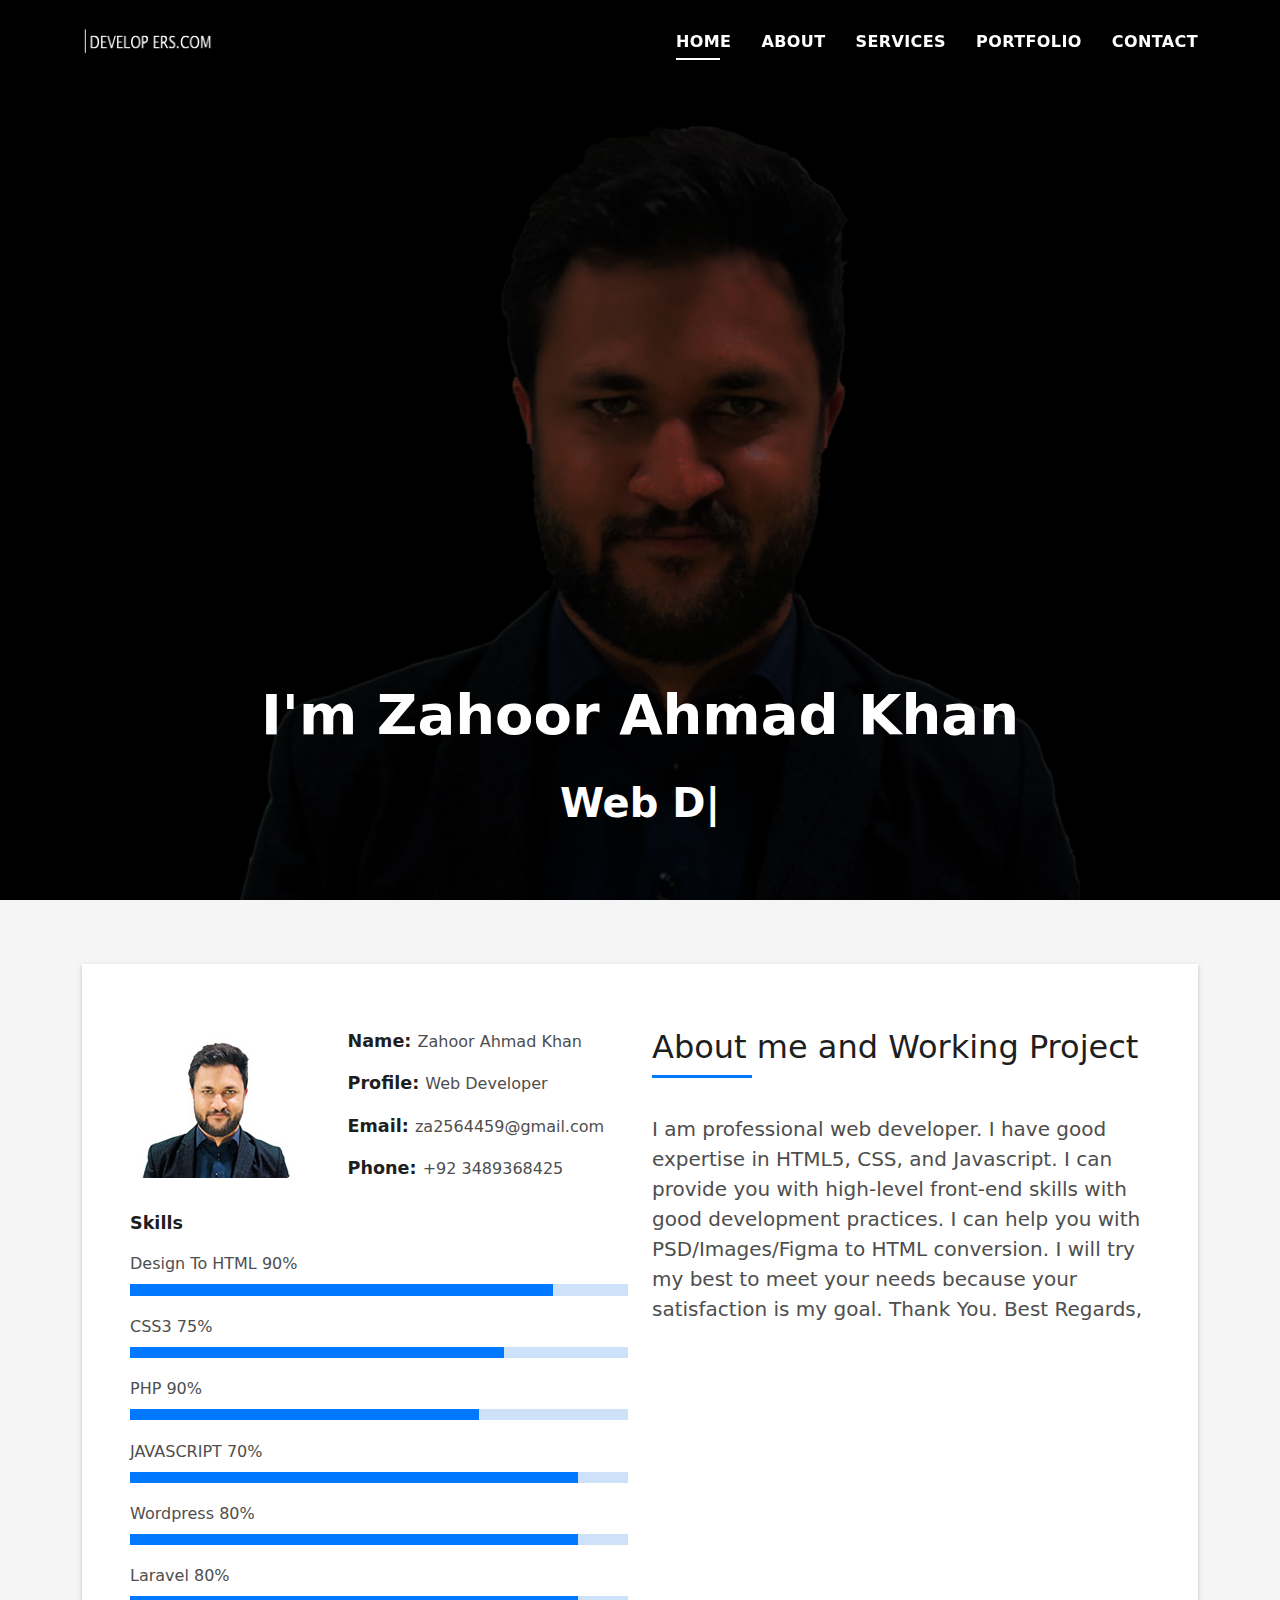
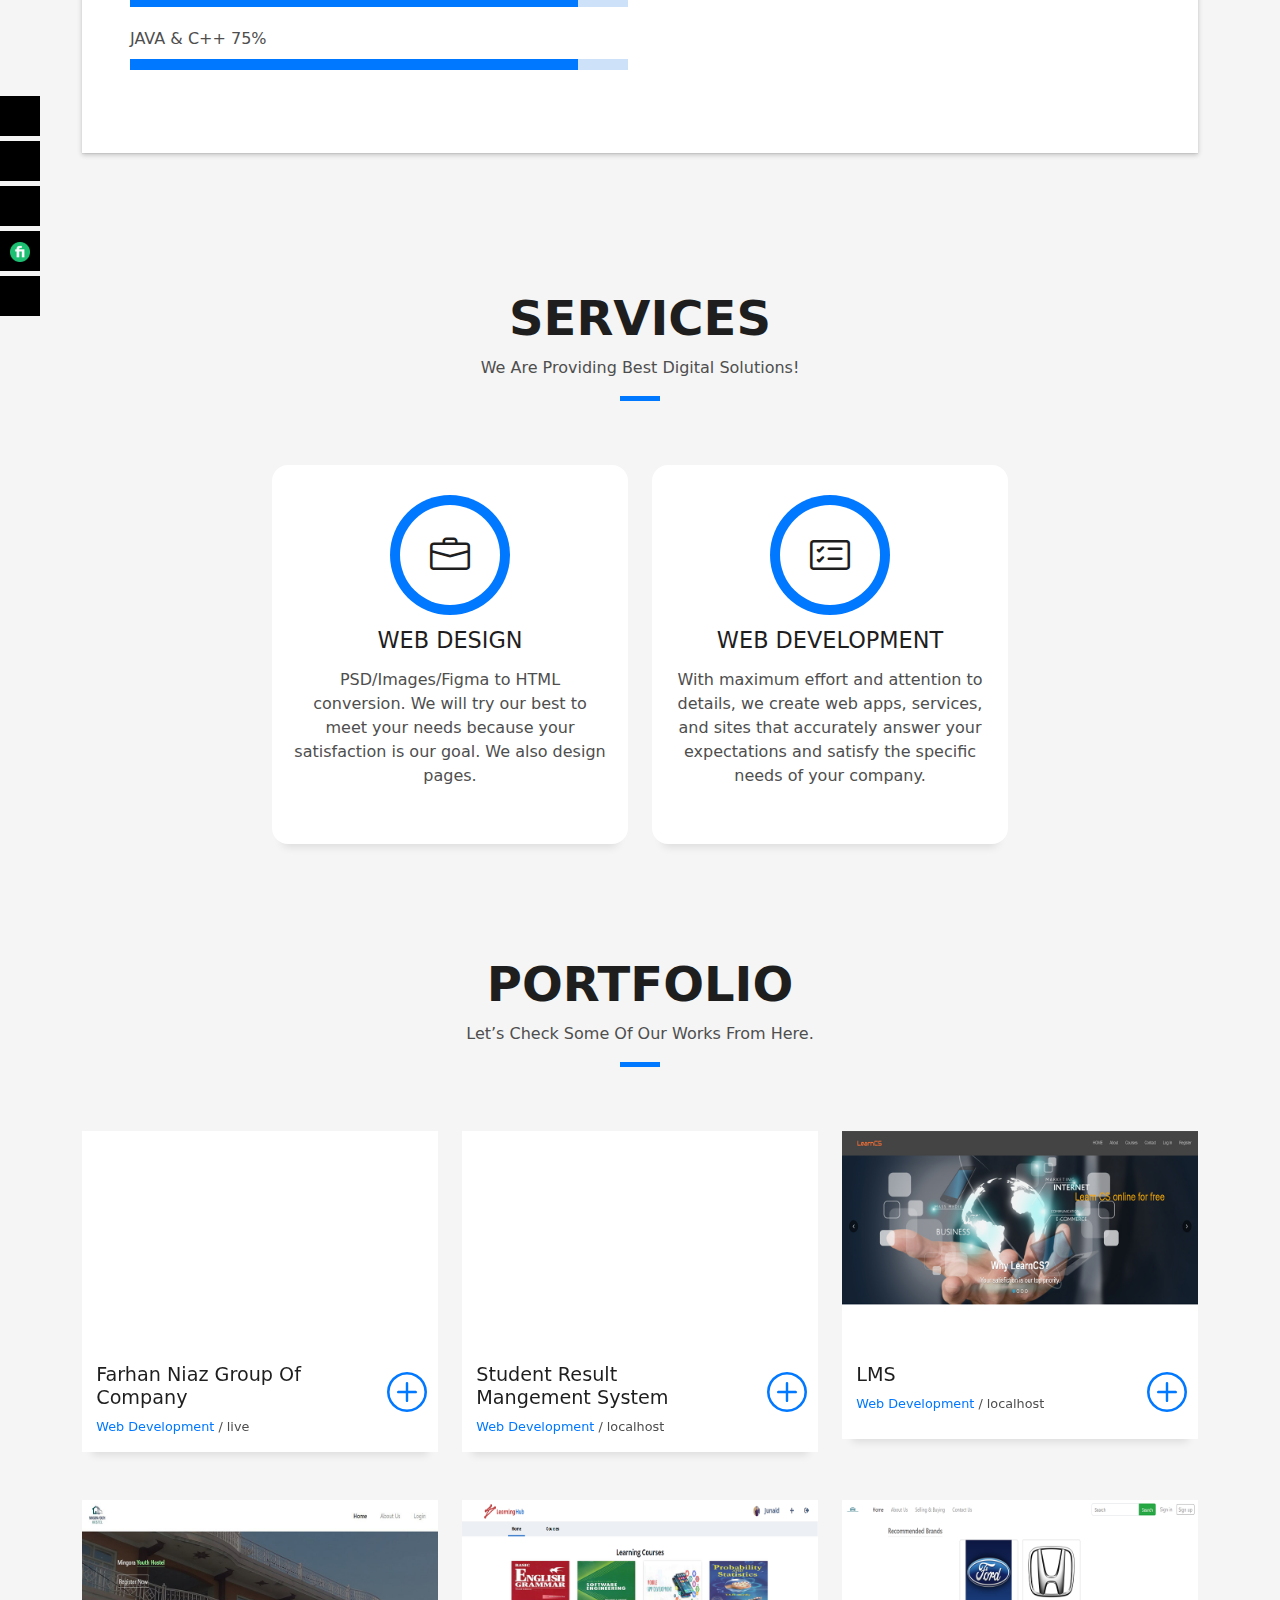
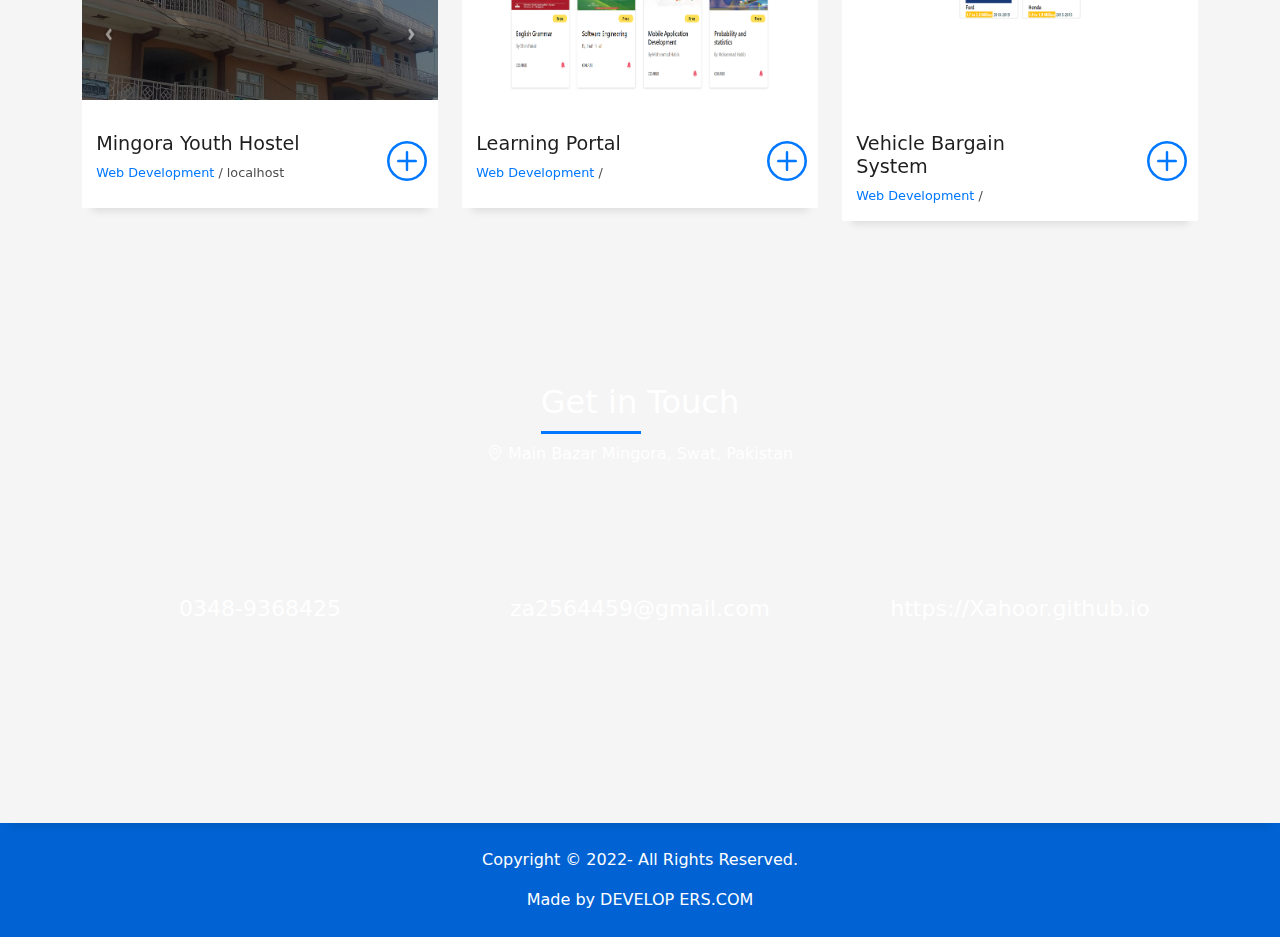
==== index.html @ 5754c73c "revmoe" ====
<!DOCTYPE html>
<html lang="en">

<head>
  <meta charset="utf-8">
  <meta content="width=device-width, initial-scale=1.0" name="viewport">

  <title>DEVELOP ERS.COM</title>
  <meta content="" name="description">
  <meta content="" name="keywords">

  <!-- Favicons -->
  <link href="assets/img/profile.png" rel="icon">
  <link href="assets/img/apple-touch-icon.png" rel="apple-touch-icon">

  <!-- Vendor CSS Files -->
  <link href="assets/vendor/bootstrap/css/bootstrap.min.css" rel="stylesheet">
  <link href="assets/vendor/bootstrap-icons/bootstrap-icons.css" rel="stylesheet">
  <link href="assets/vendor/glightbox/css/glightbox.min.css" rel="stylesheet">
  <link href="assets/vendor/swiper/swiper-bundle.min.css" rel="stylesheet">

  <link rel="stylesheet" href="https://pro.fontawesome.com/releases/v5.10.0/css/all.css" integrity="sha384-AYmEC3Yw5cVb3ZcuHtOA93w35dYTsvhLPVnYs9eStHfGJvOvKxVfELGroGkvsg+p" crossorigin="anonymous"/>
  <link rel="stylesheet" href="https://pro.fontawesome.com/releases/v5.10.0/css/fontawesome.css" integrity="sha384-eHoocPgXsiuZh+Yy6+7DsKAerLXyJmu2Hadh4QYyt+8v86geixVYwFqUvMU8X90l" crossorigin="anonymous"/>
  

  <!-- Template Main CSS File -->
  <link href="assets/css/style.css" rel="stylesheet">


<style>
   @media only screen and (max-width: 600px){
    .hero .hero-content {
  top: 33%;
}
.hero .hero-content .container{
  background: #50505071;
  width: 60%;
  border-radius: 3px;
  
}
  .hero .hero-title {
    font-size: 25px;
}

.hero .hero-subtitle {
  
    font-size: 20px;
}

   }
</style>
</head>

<body>

  <!-- ======= Header ======= -->
  <header id="header" class="fixed-top">
    <div class="container d-flex align-items-center justify-content-between">

      <h1 class="logo"><img src="assets/img/logo.png" alt=""></h1>
      <!-- Uncomment below if you prefer to use an image logo -->
      <!-- <a href="index.html" class="logo"><img src="assets/img/logo.png" alt="" class="img-fluid"></a>-->

      <nav id="navbar" class="navbar">
        <ul>
          <li><a class="nav-link scrollto active" href="#hero">Home</a></li>
          <li><a class="nav-link scrollto" href="#about">About</a></li>
          <li><a class="nav-link scrollto" href="#services">Services</a></li>
          <li><a class="nav-link scrollto " href="#work">Portfolio</a></li>
          <li><a class="nav-link scrollto" href="#contact">Contact</a></li>
        </ul>
        <i class="bi bi-list mobile-nav-toggle"></i>
      </nav><!-- .navbar -->

    </div>
  </header><!-- End Header -->

  <!-- ======= Hero Section ======= -->
  <div id="hero" class="hero route bg-image" style="background-image: url(assets/img/hero-bg.jpg)">
    <div class="overlay-itro"></div>
    <div class="hero-content display-table">
      <div class="table-cell">
        <div class="container">
          <!--<p class="display-6 color-d">Hello, world!</p>-->
          <h1 class="hero-title mb-4">I'm Zahoor Ahmad Khan</h1>
          <p class="hero-subtitle"><span class="typed" data-typed-items="Web Developer,Entrepreneur,"></span></p>
          <!-- <p class="pt-3"><a class="btn btn-primary btn js-scroll px-4" href="#about" role="button">Learn More</a></p> -->
        </div>
      </div>
    </div>
  </div><!-- End Hero Section -->


  <main id="main">

    <!-- ======= About Section ======= -->
    <section id="about" class="about-mf sect-pt4 route">
      <div class="container">
        <div class="row">
          <div class="col-sm-12">
            <div class="box-shadow-full">
              <div class="row">
                <div class="col-md-6">
                  <div class="row">
                    <div class="col-sm-6 col-md-5">
                      <div class="about-img">
                        <img src="assets/img/testimonial-2.jpg" class="img-fluid rounded b-shadow-a" alt="">
                      </div>
                    </div>
                    <div class="col-sm-6 col-md-7">
                      <div class="about-info">
                        <p><span class="title-s">Name: </span> <span>Zahoor Ahmad Khan</span></p>
                        <p><span class="title-s">Profile: </span> <span>Web Developer</span></p>
                        <p><span class="title-s">Email: </span> <span>za2564459@gmail.com</span></p>
                        <p><span class="title-s">Phone: </span> <span>+92 3489368425</span></p>
                      </div>
                    </div>
                  </div>
                  <div class="skill-mf">
                    <p class="title-s">Skills</p>

                    <span>Design To HTML</span> <span class="pull-right">90%</span>
                    <div class="progress">
                      <div class="progress-bar" role="progressbar" style="width: 85%;" aria-valuenow="85" aria-valuemin="0" aria-valuemax="100"></div>
                    </div>

                    <span>CSS3</span> <span class="pull-right">75%</span>
                    <div class="progress">
                      <div class="progress-bar" role="progressbar" style="width: 75%" aria-valuenow="75" aria-valuemin="0" aria-valuemax="100"></div>
                    </div>

                    <span>PHP</span> <span class="pull-right">90%</span>
                    <div class="progress">
                      <div class="progress-bar" role="progressbar" style="width: 70%" aria-valuenow="70" aria-valuemin="0" aria-valuemax="100"></div>
                    </div>

                    <span>JAVASCRIPT</span> <span class="pull-right">70%</span>
                    <div class="progress">
                      <div class="progress-bar" role="progressbar" style="width: 90%" aria-valuenow="90" aria-valuemin="0" aria-valuemax="100"></div>
                    </div>

                    <span>Wordpress</span> <span class="pull-right">80%</span>
                    <div class="progress">
                      <div class="progress-bar" role="progressbar" style="width: 90%" aria-valuenow="90" aria-valuemin="0" aria-valuemax="100"></div>
                    </div>

                    <span>Laravel</span> <span class="pull-right">80%</span>
                    <div class="progress">
                      <div class="progress-bar" role="progressbar" style="width: 90%" aria-valuenow="90" aria-valuemin="0" aria-valuemax="100"></div>
                    </div>

                    <span>JAVA & C++</span> <span class="pull-right">75%</span>
                    <div class="progress">
                      <div class="progress-bar" role="progressbar" style="width: 90%" aria-valuenow="90" aria-valuemin="0" aria-valuemax="100"></div>
                    </div>



                    
                  </div>
                </div>
                <div class="col-md-6">
                  <div class="about-me pt-4 pt-md-0">
                    <div class="title-box-2">
                      <h5 class="title-left">
                        About me and <a href="https://Xahoor.github.io/index0.html">Working Project</a>
                      </h5>
                    </div>
                    <p class="lead">
                     I am professional web developer. I have good expertise in HTML5, CSS, and Javascript. 
                     I can provide you with high-level front-end skills with good development practices. 
                     I can help you with PSD/Images/Figma to HTML conversion. I will try my best to meet your needs because your satisfaction is my goal. 
                     Thank You. Best Regards,
                    </p>
                    <!-- <p class="lead">
                      Mauris blandit aliquet elit, eget tincidunt nibh pulvinar a. Vivamus suscipit tortor eget felis
                      porttitor volutpat. Vestibulum
                      ac diam sit amet quam vehicula elementum sed sit amet dui. porttitor at sem.
                    </p>
                    <p class="lead">
                      Nulla porttitor accumsan tincidunt. Quisque velit nisi, pretium ut lacinia in, elementum id enim.
                      Nulla porttitor accumsan
                      tincidunt. Mauris blandit aliquet elit, eget tincidunt nibh pulvinar a.
                    </p> -->
                  </div>
                </div>
              </div>
            </div>
          </div>
        </div>
      </div>
    </section><!-- End About Section -->

    <!-- soical icons -->
        <div class="social-icons">
            <ul>
                <a href="https://www.facebook.com/people/Zahoor-Ahmad/100004581600402/" target="_blank"><li><i class="fab fa-facebook"></i></li></a>
                <a href="https://www.linkedin.com/in/zahoor-ahmad-ab902517b/" target="_blank"><li><i class="fab fa-linkedin-in"></i></li></a>
                <a href="https://www.instagram.com/invites/contact/?i=1vaumdzwy9ibc&utm_content=dsw3iho" target="_blank"><li><i class="fab fa-instagram"></i></li></a>
                <a href="https://www.fiverr.com/zahoor_ahmad/design-your-website-in-html5-and-css" target="_blank"><li><img src="assets/img/fiverr.png" alt=""></li></a>
                <a href="https://wa.me/923489368425?text=Hi%20Zahoor,%20tell%20me%20about%20DEVELOP%20ERS%20.%20COM" target="_blank"><li><i class="fab fa-whatsapp"></i></li></a>
              </ul>
        </div>

    <!-- ======= Services Section ======= -->
    <section id="services" class="services-mf pt-5 route">
      <div class="container">
        <div class="row">
          <div class="col-sm-12">
            <div class="title-box text-center">
              <h3 class="title-a">
                Services
              </h3>
              <p class="subtitle-a">
                We Are Providing Best Digital Solutions!
              </p>
              <div class="line-mf"></div>
            </div>
          </div>
        </div>
        <div class="row justify-content-center">
          <div class="col-md-4">
            <div class="service-box">
              <div class="service-ico">
                <span class="ico-circle"><i class="bi bi-briefcase"></i></span>
              </div>
              <div class="service-content">
                <h2 class="s-title">Web Design</h2>
                <p class="s-description text-center">
                  PSD/Images/Figma to HTML conversion. We will try our best to meet your needs because your satisfaction is our goal.
                  We also design pages.
                </p>
              </div>
            </div>
          </div>
          <div class="col-md-4">
            <div class="service-box">
              <div class="service-ico">
                <span class="ico-circle"><i class="bi bi-card-checklist"></i></span>
              </div>
              <div class="service-content">
                <h2 class="s-title">Web Development</h2>
                <p class="s-description text-center">
                  With maximum effort and attention to details, 
                  we create web apps, services, and sites that accurately answer your expectations 
                  and satisfy the specific needs of your company.
                </p>
              </div>
            </div>
          </div>
          <!-- <div class="col-md-4">
            <div class="service-box">
              <div class="service-ico">
                <span class="ico-circle"><i class="bi bi-bar-chart"></i></span>
              </div>
              <div class="service-content">
                <h2 class="s-title">Photography</h2>
                <p class="s-description text-center">
                  Lorem ipsum dolor sit amet consectetur adipisicing elit. Magni adipisci eaque autem fugiat! Quia,
                  provident vitae! Magni
                  tempora perferendis eum non provident.
                </p>
              </div>
            </div>
          </div> -->
          
          
        
        </div>
      </div>
    </section><!-- End Services Section -->

  

    <!-- ======= Portfolio Section ======= -->
    <section id="work" class="portfolio-mf sect-pt4 route">
      <div class="container">
        <div class="row">
          <div class="col-sm-12">
            <div class="title-box text-center">
              <h3 class="title-a">
                Portfolio
              </h3>
              <p class="subtitle-a">
                Let’s Check Some Of Our Works From Here.
              </p>
              <div class="line-mf"></div>
            </div>
          </div>
        </div>
        <div class="row">

          <div class="col-md-4">
            <div class="work-box">
              <a href="assets/img/work-0.png" data-gallery="portfolioGallery" class="portfolio-lightbox">
                <div class="work-img">
                  <img src="assets/img/work-0.png" alt="" class="img-fluid">
                </div>
              </a>
              <div class="work-content">
                <div class="row">
                  <div class="col-sm-8">
                    <h2 class="w-title">Farhan Niaz Group Of Company</h2>
                    <div class="w-more">
                      <span class="w-ctegory">Web Development</span> / live<span class="w-date"></span>
                    </div>
                  </div>
                  <div class="col-sm-4">
                    <div class="w-like">
                      <a href="https://fngcompany.com/"> <span class="bi bi-plus-circle"></span></a>
                    </div>
                  </div>
                </div>
              </div>
            </div>
          </div>

          <!--  -->
          <div class="col-md-4">
            <div class="work-box">
              <a href="assets/img/work-5.png" data-gallery="portfolioGallery" class="portfolio-lightbox">
                <div class="work-img">
                  <img src="assets/img/work-5.png" alt="" class="img-fluid">
                </div>
              </a>
              <div class="work-content">
                <div class="row">
                  <div class="col-sm-8">
                    <h2 class="w-title">Student Result Mangement System</h2>
                    <div class="w-more">
                      <span class="w-ctegory">Web Development</span> / localhost<span class="w-date"></span>
                    </div>
                  </div>
                  <div class="col-sm-4">
                    <div class="w-like">
                       <span class="bi bi-plus-circle"></span>
                    </div>
                  </div>
                </div>
              </div>
            </div>
          </div>
          <!--  -->

          <div class="col-md-4">
            <div class="work-box">
              <a href="assets/img/work-1.png" data-gallery="portfolioGallery" class="portfolio-lightbox">
                <div class="work-img">
                  <img src="assets/img/work-1.png" alt="" class="img-fluid">
                </div>
              </a>
              <div class="work-content">
                <div class="row">
                  <div class="col-sm-8">
                    <h2 class="w-title">LMS</h2>
                    <div class="w-more">
                      <span class="w-ctegory">Web Development</span> / localhost<span class="w-date"></span>
                    </div>
                  </div>
                  <div class="col-sm-4">
                    <div class="w-like">
                      <span class="bi bi-plus-circle"></span>
                    </div>
                  </div>
                </div>
              </div>
            </div>
          </div>

          <div class="col-md-4">
            <div class="work-box">
              <a href="assets/img/work-2.jpg" data-gallery="portfolioGallery" class="portfolio-lightbox">
                <div class="work-img">
                  <img src="assets/img/work-2.jpg" alt="" class="img-fluid">
                </div>
              </a>
              <div class="work-content">
                <div class="row">
                  <div class="col-sm-8">
                    <h2 class="w-title">Mingora Youth Hostel</h2>
                    <div class="w-more">
                      <span class="w-ctegory">Web Development</span> / localhost<span class="w-date"></span>
                    </div>
                  </div>
                  <div class="col-sm-4">
                    <div class="w-like">
                       <span class="bi bi-plus-circle"></span>
                    </div>
                  </div>
                </div>
              </div>
            </div>
          </div>
          <div class="col-md-4">
            <div class="work-box">
              <a href="assets/img/work-3.png" data-gallery="portfolioGallery" class="portfolio-lightbox">
                <div class="work-img">
                  <img src="assets/img/work-3.png" alt="" class="img-fluid">
                </div>
              </a>
              <div class="work-content">
                <div class="row">
                  <div class="col-sm-8">
                    <h2 class="w-title">Learning Portal</h2>
                    <div class="w-more">
                      <span class="w-ctegory">Web Development</span> / <span class="w-date"></span>
                    </div>
                  </div>
                  <div class="col-sm-4">
                    <div class="w-like">
                       <span class="bi bi-plus-circle"></span>
                    </div>
                  </div>
                </div>
              </div>
            </div>
          </div>
          <div class="col-md-4">
            <div class="work-box">
              <a href="assets/img/work-4.png" data-gallery="portfolioGallery" class="portfolio-lightbox">
                <div class="work-img">
                  <img src="assets/img/work-4.png" alt="" class="img-fluid">
                </div>
              </a>
              <div class="work-content">
                <div class="row">
                  <div class="col-sm-8">
                    <h2 class="w-title">Vehicle Bargain System</h2>
                    <div class="w-more">
                      <span class="w-ctegory">Web Development</span> / <span class="w-date"></span>
                    </div>
                  </div>
                  <div class="col-sm-4">
                    <div class="w-like">
                       <span class="bi bi-plus-circle"></span>
                    </div>
                  </div>
                </div>
              </div>
            </div>
          </div>
          
        

        </div>
      </div>
    </section><!-- End Portfolio Section -->

 
  <!-- Get in touch start -->
  <section id="contact" class="contact-mf sect-mt4">
  <div class="contact">
    <div class="container text-center">
        <h1>Get in Touch</h1>
        <p class="text-center"><span class="bi bi-geo-alt"></span> Main Bazar Mingora, Swat, Pakistan
        </p>
        <div class="row">

            <div class="col-md-4">
                <i class="fas fa-phone iconX"></i>
                <p style="color: #fff;">0348-9368425</p>
            </div>

            <div class="col-md-4">
                <i class="fas fa-envelope iconX"></i>
                <p>za2564459@gmail.com</p>
            </div>

            <div class="col-md-4">
                <i class="fab fa-internet-explorer iconX"></i>
                <p>https://Xahoor.github.io</p>
            </div>

        </div>
  <br>
    </div>

   
</div>

</section>
  <!-- get in touch end -->


<!-- 
  contact x start
  the following contact is not required 
dont need to mention
used for underline -->
<section id="contact" class="paralax-mf footer-paralax bg-image sect-mt4 route">
  <div class="container" style="display: none;">
    <div class="row" >
      <div class="col-sm-12">
        <div class="contact-mf">
          <div id="contact" class="box-shadow-full">
            <div class="row" >
             
              <div class="col-md-12">
                <div class="title-box-2 pt-4 pt-md-0">
                  <h5 class="title-left">
                    Get in Touch
                  </h5>
                </div>
                <div class="more-info">
                  <p class="lead">
                    Lorem ipsum dolor sit amet consectetur adipisicing elit. Facilis dolorum dolorem soluta quidem
                    expedita aperiam aliquid at.
                    Totam magni ipsum suscipit amet? Autem nemo esse laboriosam ratione nobis
                    mollitia inventore?
                  </p>
                  <div class="col-md-4">
                    <i class="fas fa-phone iconX"></i>
                    <p>+92 3489368425</p>
                </div>
    
                <div class="col-md-4">
                    <i class="fas fa-envelope iconX"></i>
                    <p>za2564459@gmail.com</p>
                </div>
    
                <div class="col-md-4">
                    <i class="fab fa-internet-explorer iconX"></i>
                    <p>https://Xahoor.github.io</p>
                </div>
                </div>
                <div class="socials">
                  <ul>
                    <li><a href=""><span class="ico-circle"><i class="bi bi-facebook"></i></span></a></li>
                    <li><a href=""><span class="ico-circle"><i class="bi bi-instagram"></i></span></a></li>
                    <li><a href=""><span class="ico-circle"><i class="bi bi-twitter"></i></span></a></li>
                    <li><a href=""><span class="ico-circle"><i class="bi bi-linkedin"></i></span></a></li>
                  </ul>
                </div>
              </div>
            </div>
          </div>
        </div>
      </div>
    </div>
  </div>
</section>

<!--  contact x end -->





   

  </main><!-- End #main -->

  <!-- ======= Footer ======= -->
  <footer>
    <div class="container">
      <div class="row">
        <div class="col-sm-12">
          <div class="copyright-box">
            <p>Copyright © 2022- All Rights Reserved.</p>
            <div class="credits">
              <!--
              All the links in the footer should remain intact.
              You can delete the links only if you purchased the pro version.
              Licensing information: https://bootstrapmade.com/license/
              Purchase the pro version with working PHP/AJAX contact form: https://bootstrapmade.com/buy/?theme=DevFolio
            -->
              Made by <a href="index.html">DEVELOP ERS.COM</a>
            </div>
          </div>
        </div>
      </div>
    </div>
  </footer><!-- End  Footer -->

  <!-- <div id="preloader"></div> -->
  <a href="#" class="back-to-top d-flex align-items-center justify-content-center"><i class="bi bi-arrow-up-short"></i></a>

  <!-- Vendor JS Files -->
  <script src="assets/vendor/purecounter/purecounter.js"></script>
  <script src="assets/vendor/bootstrap/js/bootstrap.bundle.min.js"></script>
  <script src="assets/vendor/glightbox/js/glightbox.min.js"></script>
  <script src="assets/vendor/swiper/swiper-bundle.min.js"></script>
  <script src="assets/vendor/typed.js/typed.min.js"></script>
  <script src="assets/vendor/php-email-form/validate.js"></script>

  <!-- Template Main JS File -->
  <script src="assets/js/main.js"></script>

</body>

</html>
---- assets/css/style.css ----
/*--------------------------------------------------------------
# General
--------------------------------------------------------------*/
body {
  background-color: #f5f5f5;
  color: #4e4e4e;
}

h1,
h2,
h3,
h4,
h5,
h6 {
  color: #1e1e1e;
}

a {
  color: #1e1e1e;
  text-decoration: none;
  transition: all 0.5s ease-in-out;
}
a:hover {
  color: #0078ff;
  text-decoration: none;
  transition: all 0.5s ease-in-out;
}

.p-r {
  position: relative;
}

.color-a {
  text-decoration: none;
  color: #0078ff;
}

.color-d {
  color: #f5f5f5;
}

.color-text-a {
  text-decoration: none;
  color: #4e4e4e;
}

.box-shadow, .card-blog, .work-box, .service-box, .paralax-mf {
  box-shadow: 0 13px 8px -10px rgba(0, 0, 0, 0.1);
}

.box-shadow-a, .button:hover {
  text-decoration: none;
  box-shadow: 0 0 0 4px #cde1f8;
}

.display-5 {
  font-size: 2.5rem;
  font-weight: 300;
  line-height: 1.1;
}

.display-6 {
  font-size: 2rem;
  font-weight: 300;
  line-height: 1.1;
}

.avatar {
  width: 32px;
  height: 32px;
  margin-right: 4px;
  overflow: hidden;
}

.bg-image {
  background-repeat: no-repeat;
  background-attachment: fixed;
  background-size: cover;
  background-position: center center;
}
@media (max-width: 1024px) {
  .bg-image {
    background-attachment: scroll;
  }
}

.overlay-mf {
  background-color: #0078ff;
}

.overlay-mf {
  position: absolute;
  top: 0;
  left: 0px;
  padding: 0;
  height: 100%;
  width: 100%;
  opacity: 0.7;
}

.paralax-mf {
  position: relative;
  padding: 8rem 0;
}

.display-table {
  width: 100%;
  height: 100%;
  display: table;
}

.table-cell {
  display: table-cell;
  vertical-align: middle;
}

/*--/ Sections /--*/
.sect-4 {
  padding: 4rem 0;
}

.sect-pt4 {
  padding-top: 4rem;
}

.sect-mt4 {
  margin-top: 4rem;
}

/*--/ Title s /--*/
.title-s {
  font-weight: 600;
  color: #1e1e1e;
  font-size: 1.1rem;
}

/*--/ Title A /--*/
.title-box {
  margin-bottom: 4rem;
}

.title-a {
  text-decoration: none;
  font-size: 3rem;
  font-weight: bold;
  text-transform: uppercase;
}

.subtitle-a {
  text-decoration: none;
  color: #4e4e4e;
}

.line-mf {
  width: 40px;
  height: 5px;
  background-color: #0078ff;
  margin: 0 auto;
}

/*--/ Title Left /--*/
.title-box-2 {
  margin-bottom: 3rem;
}

.title-left {
  font-size: 2rem;
  position: relative;
}
.title-left:before {
  content: "";
  position: absolute;
  height: 3px;
  background-color: #0078ff;
  width: 100px;
  bottom: -12px;
}

/*------/ Box /------*/
.box-pl2 {
  padding-left: 2rem;
}

.box-shadow-full {
  padding: 3rem 1.25rem;
  position: relative;
  background-color: #fff;
  margin-bottom: 3rem;
  z-index: 2;
  box-shadow: 0 1px 1px 0 rgba(0, 0, 0, 0.06), 0 2px 5px 0 rgba(0, 0, 0, 0.2);
}
@media (min-width: 768px) {
  .box-shadow-full {
    padding: 3rem;
  }
}

/*------/ Socials /------*/
.socials {
  padding: 1.5rem 0;
}
.socials ul li {
  display: inline-block;
}
.socials .ico-circle {
  height: 40px;
  width: 40px;
  font-size: 1.2rem;
  border-radius: 50%;
  line-height: 1.6;
  margin: 0 15px 0 0;
  box-shadow: 0 0 0 3px #0078ff;
  transition: all 500ms ease;
}
.socials .ico-circle:hover {
  background-color: #0078ff;
  color: #fff;
  box-shadow: 0 0 0 3px #cde1f8;
  transition: all 500ms ease;
}

/*------/ Ul resect /------*/
.ul-resect, .widget-tags ul, .widget-sidebar .list-sidebar, .box-comments .list-comments, .blog-wrapper .post-meta ul, .list-ico, .socials ul {
  list-style: none;
  padding-left: 0;
  margin-bottom: 0;
}

.list-ico {
  line-height: 2;
}
.list-ico span {
  color: #0078ff;
  margin-right: 10px;
}

/*------/ Ico Circle /------*/
.ico-circle {
  height: 100px;
  width: 100px;
  font-size: 2rem;
  border-radius: 50%;
  line-height: 1.55;
  margin: 0 auto;
  text-align: center;
  box-shadow: 0 0 0 10px #0078ff;
  display: block;
}

/*------/ Owl Carousel /------*/
.owl-theme .owl-dots {
  text-align: center;
  margin-top: 18px;
}
.owl-theme .owl-dots .owl-dot {
  display: inline-block;
}
.owl-theme .owl-dots .owl-dot span {
  width: 18px;
  height: 7px;
  margin: 5px 5px;
  background: #cde1f8;
  border: 0px solid #cde1f8;
  display: block;
  transition: all 0.6s ease-in-out;
  cursor: pointer;
}
.owl-theme .owl-dots .owl-dot:hover span {
  background-color: #cde1f8;
}
.owl-theme .owl-dots .owl-dot.active span {
  background-color: #1B1B1B;
  width: 25px;
}

/*--/ Scrolltop s /--*/
.scrolltop-mf {
  position: relative;
  display: none;
}
.scrolltop-mf span {
  z-index: 999;
  position: fixed;
  width: 42px;
  height: 42px;
  background-color: #0078ff;
  opacity: 0.7;
  font-size: 1.6rem;
  line-height: 1.5;
  text-align: center;
  color: #fff;
  top: auto;
  left: auto;
  right: 30px;
  bottom: 50px;
  cursor: pointer;
  border-radius: 50%;
}

/*--------------------------------------------------------------
# Back to top button
--------------------------------------------------------------*/
.back-to-top {
  position: fixed;
  visibility: hidden;
  opacity: 0;
  right: 15px;
  bottom: 15px;
  z-index: 996;
  background: #0078ff;
  width: 40px;
  height: 40px;
  border-radius: 50px;
  transition: all 0.4s;
}
.back-to-top i {
  font-size: 28px;
  color: #fff;
  line-height: 0;
}
.back-to-top:hover {
  background: #298eff;
  color: #fff;
}
.back-to-top.active {
  visibility: visible;
  opacity: 1;
}

/*------/ Prelaoder /------*/
#preloader {
  position: fixed;
  top: 0;
  left: 0;
  right: 0;
  bottom: 0;
  z-index: 9999;
  overflow: hidden;
  background: #fff;
}

#preloader:before {
  content: "";
  position: fixed;
  top: calc(50% - 30px);
  left: calc(50% - 30px);
  border: 6px solid #f2f2f2;
  border-top: 6px solid #0078ff;
  border-radius: 50%;
  width: 60px;
  height: 60px;
  -webkit-animation: animate-preloader 1s linear infinite;
  animation: animate-preloader 1s linear infinite;
}

@-webkit-keyframes animate-preloader {
  0% {
    transform: rotate(0deg);
  }
  100% {
    transform: rotate(360deg);
  }
}

@keyframes animate-preloader {
  0% {
    transform: rotate(0deg);
  }
  100% {
    transform: rotate(360deg);
  }
}
/*------/ Button /------*/
.button {
  display: inline-block;
  padding: 0.3rem 0.6rem;
  text-align: center;
  vertical-align: middle;
  -webkit-user-select: none;
  -moz-user-select: none;
  user-select: none;
  font-size: 1rem;
  border-radius: 0.3rem;
  border: 1px solid transparent;
  transition: all 500ms ease;
  cursor: pointer;
}
.button:focus {
  outline: 0;
}
.button:hover {
  background-color: #0062d3;
  color: #fff;
  transition: all 500ms ease;
}

.button-a {
  text-decoration: none;
  background-color: #0078ff;
  color: #fff;
  border-color: #cde1f8;
}

.button-big {
  padding: 0.9rem 2.3rem;
  font-size: 1.2rem;
}

.button-rouded {
  border-radius: 5rem;
}

.btn-lg {
  padding: 0.5rem 1rem;
  font-size: 1.25rem;
  line-height: 1.5;
  border-radius: 0.3rem;
}

/*--------------------------------------------------------------
# Header
--------------------------------------------------------------*/
#header {
  transition: all 0.5s;
  z-index: 997;
  padding: 20px 0;
}
#header .logo {
  font-size: 28px;
  margin: 0;
  padding: 0;
  font-weight: 600;
  letter-spacing: 1px;
}
#header .logo a {
  color: #fff;
}
#header .logo img {
  max-height: 40px;
}
#header.header-scrolled {
  background: rgba(0, 0, 0, 0.9);
  padding: 12px 0;
}

/*--------------------------------------------------------------
# Navigation Menu
--------------------------------------------------------------*/
/**
* Desktop Navigation 
*/
.navbar {
  padding: 0;
}
.navbar ul {
  margin: 0;
  padding: 0;
  display: flex;
  list-style: none;
  align-items: center;
}
.navbar li {
  position: relative;
}
.navbar > ul > li {
  white-space: nowrap;
  padding: 10px 0 10px 30px;
}
.navbar a, .navbar a:focus {
  display: flex;
  align-items: center;
  justify-content: space-between;
  color: #fff;
  font-size: 16px;
  font-weight: 600;
  padding: 0;
  white-space: nowrap;
  transition: 0.3s;
  letter-spacing: 0.4px;
  position: relative;
  text-transform: uppercase;
}
.navbar a i, .navbar a:focus i {
  font-size: 12px;
  line-height: 0;
  margin-left: 5px;
}
.navbar > ul > li > a:before {
  content: "";
  position: absolute;
  width: 100%;
  height: 2px;
  bottom: -6px;
  left: 0;
  width: 0;
  background-color: #fff;
  visibility: hidden;
  transition: all 0.3s ease-in-out 0s;
}
.navbar a:hover:before, .navbar li:hover > a:before, .navbar .active:before {
  visibility: visible;
  width: 80%;
}
.navbar a:hover, .navbar .active, .navbar .active:focus, .navbar li:hover > a {
  color: #fff;
}
.navbar .dropdown ul {
  display: block;
  position: absolute;
  left: 30px;
  top: calc(100% + 30px);
  margin: 0;
  padding: 10px 0;
  z-index: 99;
  opacity: 0;
  visibility: hidden;
  background: #fff;
  box-shadow: 0px 0px 30px rgba(127, 137, 161, 0.25);
  transition: 0.3s;
}
.navbar .dropdown ul li {
  min-width: 200px;
}
.navbar .dropdown ul a {
  padding: 10px 20px;
  font-size: 14px;
  text-transform: none;
  color: #4e4e4e;
}
.navbar .dropdown ul a i {
  font-size: 12px;
}
.navbar .dropdown ul a:hover, .navbar .dropdown ul .active:hover, .navbar .dropdown ul li:hover > a {
  color: #0078ff;
}
.navbar .dropdown:hover > ul {
  opacity: 1;
  top: 100%;
  visibility: visible;
}
.navbar .dropdown .dropdown ul {
  top: 0;
  left: calc(100% - 30px);
  visibility: hidden;
}
.navbar .dropdown .dropdown:hover > ul {
  opacity: 1;
  top: 0;
  left: 100%;
  visibility: visible;
}
@media (max-width: 1366px) {
  .navbar .dropdown .dropdown ul {
    left: -90%;
  }
  .navbar .dropdown .dropdown:hover > ul {
    left: -100%;
  }
}

/**
* Mobile Navigation 
*/
.mobile-nav-toggle {
  color: #fff;
  font-size: 28px;
  cursor: pointer;
  display: none;
  line-height: 0;
  transition: 0.5s;
}

@media (max-width: 991px) {
  .mobile-nav-toggle {
    display: block;
  }

  .navbar ul {
    display: none;
  }
}
.navbar-mobile {
  position: fixed;
  overflow: hidden;
  top: 0;
  right: 0;
  left: 0;
  bottom: 0;
  background: rgba(78, 78, 78, 0.9);
  transition: 0.3s;
  z-index: 999;
}
.navbar-mobile .mobile-nav-toggle {
  position: absolute;
  top: 15px;
  right: 15px;
}
.navbar-mobile ul {
  display: block;
  position: absolute;
  top: 55px;
  right: 15px;
  bottom: 15px;
  left: 15px;
  padding: 10px 0;
  background-color: #fff;
  overflow-y: auto;
  transition: 0.3s;
}
.navbar-mobile > ul > li {
  padding: 0;
}
.navbar-mobile a:hover:before, .navbar-mobile li:hover > a:before, .navbar-mobile .active:before {
  visibility: hidden;
}
.navbar-mobile a, .navbar-mobile a:focus {
  padding: 10px 20px;
  font-size: 15px;
  color: #4e4e4e;
}
.navbar-mobile a:hover, .navbar-mobile .active, .navbar-mobile li:hover > a {
  color: #0078ff;
}
.navbar-mobile .getstarted, .navbar-mobile .getstarted:focus {
  margin: 15px;
}
.navbar-mobile .dropdown ul {
  position: static;
  display: none;
  margin: 10px 20px;
  padding: 10px 0;
  z-index: 99;
  opacity: 1;
  visibility: visible;
  background: #fff;
  box-shadow: 0px 0px 30px rgba(127, 137, 161, 0.25);
}
.navbar-mobile .dropdown ul li {
  min-width: 200px;
}
.navbar-mobile .dropdown ul a {
  padding: 10px 20px;
}
.navbar-mobile .dropdown ul a i {
  font-size: 12px;
}
.navbar-mobile .dropdown ul a:hover, .navbar-mobile .dropdown ul .active:hover, .navbar-mobile .dropdown ul li:hover > a {
  color: #0078ff;
}
.navbar-mobile .dropdown > .dropdown-active {
  display: block;
}

/*--------------------------------------------------------------
# Hero Section
--------------------------------------------------------------*/
.hero {
  height: 100vh;
  position: relative;
  color: #fff;
}
.hero .hero-content {
  text-align: center;
  top: 35%;
  position: absolute;
}
.hero .overlay-itro {
  background-color: rgba(0, 0, 0, 0.6);
  position: absolute;
  top: 0;
  left: 0px;
  padding: 0;
  height: 100%;
  width: 100%;
  opacity: 0.9;
}
.hero .hero-title {
  color: #fff;
  font-weight: 600;
  font-size: 2rem;
}
@media (min-width: 768px) {
  .hero .hero-title {
    font-size: 3.5rem;
  }
}
.hero .hero-subtitle {
  font-size: 1.2rem;
  font-weight: 600;
}
@media (min-width: 768px) {
  .hero .hero-subtitle {
    font-size: 2.5rem;
  }
}
.hero .text-slider-items {
  display: none;
}

.hero-single {
  height: 350px;
}
.hero-single .hero-content {
  margin-top: 30px;
}
.hero-single .hero-title {
  text-transform: uppercase;
  font-size: 3rem;
}
@media (min-width: 768px) {
  .hero-single .hero-title {
    font-size: 3.5rem;
  }
}
.hero-single .breadcrumb {
  background-color: transparent;
  color: #0078ff;
}
.hero-single .breadcrumb .breadcrumb-item:before {
  color: #cde1f8;
}
.hero-single .breadcrumb .breadcrumb-item.active {
  color: #cde1f8;
}
.hero-single .breadcrumb a {
  color: #fff;
}

/*--------------------------------------------------------------
# About
--------------------------------------------------------------*/
.about-mf .box-shadow-full {
  padding-top: 4rem;
  padding-bottom: 4rem;
}
.about-mf .about-img {
  margin-bottom: 2rem;
}
.about-mf .about-img img {
  margin-left: 10px;
}
@media (min-width: 767px) {
  .about-mf .box-pl2 {
    margin-top: 3rem;
    padding-left: 0rem;
  }
}

.skill-mf span {
  color: #4e4e4e;
}
.skill-mf .progress {
  background-color: #cde1f8;
  margin: 0.5rem 0 1.2rem 0;
  border-radius: 0;
  height: 0.7rem;
}
.skill-mf .progress .progress-bar {
  height: 0.7rem;
  background-color: #0078ff;
}

/*--------------------------------------------------------------
# Services
--------------------------------------------------------------*/

#services{
  margin-top: -200px;
}
.service-box {
  background-color: #fff;
  padding: 2.5rem 1.3rem;
  border-radius: 1rem;
  margin-bottom: 3rem;
  text-align: center;
}
.service-box:hover .ico-circle {
  transition: all 500ms ease;
  color: #fff;
  background-color: #0078ff;
  box-shadow: 0 0 0 10px #cde1f8;
}
.service-box .service-ico {
  margin-bottom: 1rem;
  color: #1e1e1e;
}
.service-box .ico-circle {
  transition: all 500ms ease;
  display: inline-flex;
  align-items: center;
  justify-content: center;
}
.service-box .ico-circle i {
  line-height: 0;
  font-size: 40px;
}
.service-box .s-title {
  font-size: 1.4rem;
  text-transform: uppercase;
  text-align: center;
  padding: 0.4rem 0;
}
.service-box .s-description {
  color: #4e4e4e;
}

/*--------------------------------------------------------------
# Counter
--------------------------------------------------------------*/
.counter-box {
  color: #fff;
  text-align: center;
}
@media (min-width: 577px) {
  .counter-box {
    margin-bottom: 1.8rem;
  }
}

.counter-ico {
  margin-bottom: 1rem;
}
.counter-ico .ico-circle {
  height: 60px;
  width: 60px;
  line-height: 1.5;
  box-shadow: 0 0 0 10px #cde1f8;
}

.counter-num .counter {
  font-size: 2rem;
  margin-bottom: 0;
}

/*--------------------------------------------------------------
# Portfolio
--------------------------------------------------------------*/
.work-box {
  margin-bottom: 3rem;
  -webkit-backface-visibility: hidden;
  backface-visibility: hidden;
  background-color: #fff;
}
.work-box:hover img {
  transform: scale(1.3);
}

.work-img {
  height: 200px;
  display: block;
  overflow: hidden;
}
.work-img img {
  transition: all 1s;
}

.work-content {
  padding: 2rem 3% 1rem 4%;
}
.work-content .w-more {
  color: #4e4e4e;
  font-size: 0.8rem;
}
.work-content .w-more .w-ctegory {
  color: #0078ff;
}
.work-content .w-like {
  font-size: 2.5rem;
  color: #0078ff;
  float: right;
}
.work-content .w-like a {
  color: #0078ff;
}
.work-content .w-like .num-like {
  font-size: 0.7rem;
}

.w-title {
  font-size: 1.2rem;
}

/*--------------------------------------------------------------
# Portfolio Details
--------------------------------------------------------------*/
.portfolio-details {
  padding-top: 40px;
}
.portfolio-details .portfolio-details-slider img {
  width: 100%;
}
.portfolio-details .portfolio-details-slider .swiper-pagination {
  margin-top: 20px;
  position: relative;
}
.portfolio-details .portfolio-details-slider .swiper-pagination .swiper-pagination-bullet {
  width: 12px;
  height: 12px;
  background-color: #fff;
  opacity: 1;
  border: 1px solid #0078ff;
}
.portfolio-details .portfolio-details-slider .swiper-pagination .swiper-pagination-bullet-active {
  background-color: #0078ff;
}
.portfolio-details .portfolio-info {
  padding: 30px;
  box-shadow: 0px 0 30px rgba(78, 78, 78, 0.08);
}
.portfolio-details .portfolio-info h3 {
  font-size: 22px;
  font-weight: 700;
  margin-bottom: 20px;
  padding-bottom: 20px;
  border-bottom: 1px solid #eee;
}
.portfolio-details .portfolio-info ul {
  list-style: none;
  padding: 0;
  font-size: 15px;
}
.portfolio-details .portfolio-info ul li + li {
  margin-top: 10px;
}
.portfolio-details .portfolio-description {
  padding-top: 30px;
}
.portfolio-details .portfolio-description h2 {
  font-size: 26px;
  font-weight: 700;
  margin-bottom: 20px;
}
.portfolio-details .portfolio-description p {
  padding: 0;
}

/*--------------------------------------------------------------
# Testimonials
--------------------------------------------------------------*/
.testimonial-box {
  color: #fff;
  text-align: center;
}
.testimonial-box .author-test {
  margin-top: 1rem;
}
.testimonial-box .author-test img {
  margin: 0 auto;
}
.testimonial-box .author {
  color: #fff;
  text-transform: uppercase;
  font-weight: 600;
  margin: 1rem 0;
  display: block;
  font-size: 1.4rem;
}
.testimonial-box .comit {
  font-size: 2rem;
  color: #0078ff;
  background-color: #fff;
  width: 52px;
  height: 52px;
  display: block;
  margin: 0 auto;
  border-radius: 50%;
  line-height: 1.6;
}
@media (min-width: 768px) {
  .testimonial-box .description {
    padding: 0 5rem;
  }
}
@media (min-width: 992px) {
  .testimonial-box .description {
    padding: 0 8rem;
  }
}
@media (min-width: 1200px) {
  .testimonial-box .description {
    padding: 0 13rem;
  }
}

.swiper-pagination {
  margin-top: 20px;
  position: relative;
}
.swiper-pagination .swiper-pagination-bullet {
  width: 12px;
  height: 12px;
  background-color: rgba(255, 255, 255, 0.4);
  opacity: 1;
}
.swiper-pagination .swiper-pagination-bullet-active {
  background-color: #fff;
}

/*--------------------------------------------------------------
# Contact
--------------------------------------------------------------*/
.footer-paralax {
  padding: 4rem 0 0 0;
}

.contact-mf {
  margin-top: 4rem;
}
@media (min-width: 767px) {
  .contact-mf .box-pl2 {
    margin-top: 3rem;
    padding-left: 0rem;
  }
}

.php-email-form .error-message {
  display: none;
  color: #fff;
  background: #ed3c0d;
  text-align: center;
  padding: 15px;
  font-weight: 600;
}
.php-email-form .sent-message {
  display: none;
  color: #fff;
  background: #18d26e;
  text-align: center;
  padding: 15px;
  font-weight: 600;
}
.php-email-form .loading {
  display: none;
  background: #fff;
  text-align: center;
  padding: 15px;
}
.php-email-form .loading:before {
  content: "";
  display: inline-block;
  border-radius: 50%;
  width: 24px;
  height: 24px;
  margin: 0 10px -6px 0;
  border: 3px solid #18d26e;
  border-top-color: #eee;
  -webkit-animation: animate-loading 1s linear infinite;
  animation: animate-loading 1s linear infinite;
}
.php-email-form input, .php-email-form textarea {
  border-radius: 0;
  box-shadow: none;
  font-size: 14px;
}
.php-email-form input:focus, .php-email-form textarea:focus {
  border-color: #0078ff;
}
.php-email-form input {
  padding: 10px 15px;
}
.php-email-form textarea {
  padding: 12px 15px;
  margin-bottom: 0;
}
.php-email-form button[type=submit] {
  background: #0078ff;
  border: 0;
  padding: 10px 24px;
  color: #fff;
  transition: 0.4s;
}
.php-email-form button[type=submit]:hover {
  background: #3393ff;
}

@-webkit-keyframes animate-loading {
  0% {
    transform: rotate(0deg);
  }
  100% {
    transform: rotate(360deg);
  }
}

@keyframes animate-loading {
  0% {
    transform: rotate(0deg);
  }
  100% {
    transform: rotate(360deg);
  }
}
/*--------------------------------------------------------------
# Blog
--------------------------------------------------------------*/
@media (min-width: 767px) {
  .card-blog {
    margin-bottom: 3rem;
  }
}
.card-blog .card-body {
  position: relative;
}
.card-blog .card-category-box {
  position: absolute;
  text-align: center;
  top: -16px;
  left: 15px;
  right: 15px;
  line-height: 25px;
  overflow: hidden;
}
.card-blog .card-category {
  display: inline-block;
  color: #fff;
  padding: 0 15px 5px;
  overflow: hidden;
  background-color: #0078ff;
  border-radius: 4px;
}
.card-blog .card-category .category {
  color: #fff;
  display: inline-block;
  text-transform: uppercase;
  font-size: 0.7rem;
  letter-spacing: 0.1px;
  margin-bottom: 0;
}
.card-blog .card-title {
  font-size: 1.3rem;
  margin-top: 0.6rem;
}
.card-blog .card-description {
  color: #4e4e4e;
}
.card-blog .post-author {
  display: inline-block;
}
.card-blog .post-date {
  color: #4e4e4e;
  display: inline-block;
  float: right;
}

/*--------------------------------------------------------------
# Blog Single
--------------------------------------------------------------*/
.post-box,
.form-comments,
.box-comments,
.widget-sidebar {
  padding: 2rem;
  background-color: #fff;
  margin-bottom: 3rem;
}
@media (min-width: 768px) {
  .post-box,
.form-comments,
.box-comments,
.widget-sidebar {
    padding: 3rem;
  }
}

.blog-wrapper .article-title {
  font-size: 1.5rem;
}
@media (min-width: 768px) {
  .blog-wrapper .article-title {
    font-size: 1.9rem;
  }
}
.blog-wrapper .post-meta {
  margin: 1rem 0;
}
.blog-wrapper .post-meta ul {
  border-left: 4px solid #0078ff;
  margin-top: 1rem;
}
.blog-wrapper .post-meta ul li {
  display: inline-block;
  margin-left: 15px;
}
.blog-wrapper .post-meta ul a {
  color: #0078ff;
}
.blog-wrapper .post-meta ul span {
  color: #1e1e1e;
}
.blog-wrapper .blockquote {
  border-left: 4px solid #0078ff;
  padding: 18px;
  font-style: italic;
}

/*------/ Comments /------*/
.box-comments .list-comments li {
  padding-bottom: 40px;
}
.box-comments .list-comments .comment-avatar {
  display: table-cell;
  vertical-align: top;
}
.box-comments .list-comments .comment-avatar img {
  width: 80px;
  height: 80px;
}
.box-comments .list-comments .comment-author {
  font-size: 1.3rem;
}
@media (min-width: 768px) {
  .box-comments .list-comments .comment-author {
    font-size: 1.5rem;
  }
}
.box-comments .list-comments .comment-details {
  display: table-cell;
  vertical-align: top;
  padding-left: 25px;
}
.box-comments .list-comments a {
  color: #0078ff;
}
.box-comments .list-comments span {
  color: #1e1e1e;
  font-style: italic;
}
.box-comments .comment-children {
  margin-left: 40px;
}

/*------/ Sidebar /------*/
.widget-sidebar .sidebar-title {
  font-size: 1.6rem;
  font-weight: 600;
  border-left: 5px solid #0078ff;
  padding-left: 15px;
  text-transform: uppercase;
  margin-bottom: 1.5rem;
}
.widget-sidebar .list-sidebar li {
  position: relative;
  padding: 6px 0 6px 24px;
}
.widget-sidebar .list-sidebar li:before {
  position: absolute;
  content: "";
  width: 10px;
  height: 1px;
  left: 0;
  background-color: #0078ff;
  top: 20px;
}

.sidebar-search input {
  background-color: #fff;
  border-radius: 0;
  transition: all 0.5s ease-in-out;
}
.sidebar-search .btn-search {
  background-color: #0078ff;
  border-color: #0078ff;
  border-radius: 0;
  padding-left: 20px;
  padding-right: 20px;
}

.widget-tags ul li {
  display: inline-block;
  background-color: #0078ff;
  padding: 0.2rem 0.6rem;
  margin-bottom: 0.5rem;
  border-radius: 15px;
}
.widget-tags ul li a {
  color: #fff;
}

/*--------------------------------------------------------------
# Footer
--------------------------------------------------------------*/
footer {
  text-align: center;
  color: #fff;
  padding: 25px 0;
  background: #0062d3;
}
footer .copyright {
  margin-bottom: 0.3rem;
}
footer .credits {
  margin-bottom: 0;
}
footer .credits a {
  color: #fff;
}

/*  */



/* ---------- social icons ---------- */

.social-icons{
  top: 50%;
  transform: translateY(-50%);
  position: sticky;
  z-index: 2;
  width: 80px;
 
}

.social-icons ul{
  padding: initial;
}

.social-icons ul li{
  height: 40px;
  width: 40px;
  list-style-type: none;
  /* padding-left: 12px; */
  text-align: center;
  padding-top: 6px;
  margin-top: 5px;
  color: #fff;
  background: #000;
  font-size: 18px;
}

.social-icons ul li:hover{
  padding-left: 30px;
  width: 80px;
  transition: 0.5s;
}

.social-icons ul li img{
  width: 20px;
  height: 20px;
}

.social-icons .fa-facebook{
  color: #1b74e4;
  background-color: #fff;
  border-radius: 50%;
}

.fa-linkedin-in{
  color: #0077B5;
  
}

.fa-whatsapp{
  background: #25d366;
  border-radius: 50%;
}

.fa-instagram{
  background: radial-gradient(circle at 30% 107%, #fdf497 0%, #fdf497 5%, #fd5949 45%, #d6249f 60%, #285AEB 90%);
}

/* contact */

/* --------- conatct ----------- */

.contact{
  padding-top: 50px;
  background: linear-gradient(rgba(0,0,0,0.8),rgba(0,0,0,0.8)), url(../img/background2.jpg);
  background-position: center;
  background-size: cover;
  background-attachment: fixed;
  color: #fff;
}

.contact .row{
  padding: 30px 0;
  font-size: 22px;
}

.contact h1{
  color: #fff;
  font-size: 2rem;
  position: relative;
}


.contact h1:before {
  content: "";
  position: absolute;
  height: 3px;
  background-color: #0078ff;
  width: 100px;
  bottom: -12px;
}

.contact p{
  margin-top: 20px;
}

.contact .col-md-4 .fas,.contact .col-md-4 .fab{
  padding: 10px;
  font-size: 40px;
}

@media (max-width: 600px) {
.contact .phone p{
  color: #fff;
}
}

.contact .btn{
  padding: 10px 25px 10px 25px;
  margin: 5px;
  border-radius: 30px;
  border: 2px solid #fff;
  background: transparent;
}

.contact .btn:focus{
  box-shadow: none !important;
}

.contact .btn:hover{
  border: 2px solid #555 !important;
  background: #555 !important;
  transition: 0.6s;
}

.contact .btn .fas{
  margin-right: 10px;
}
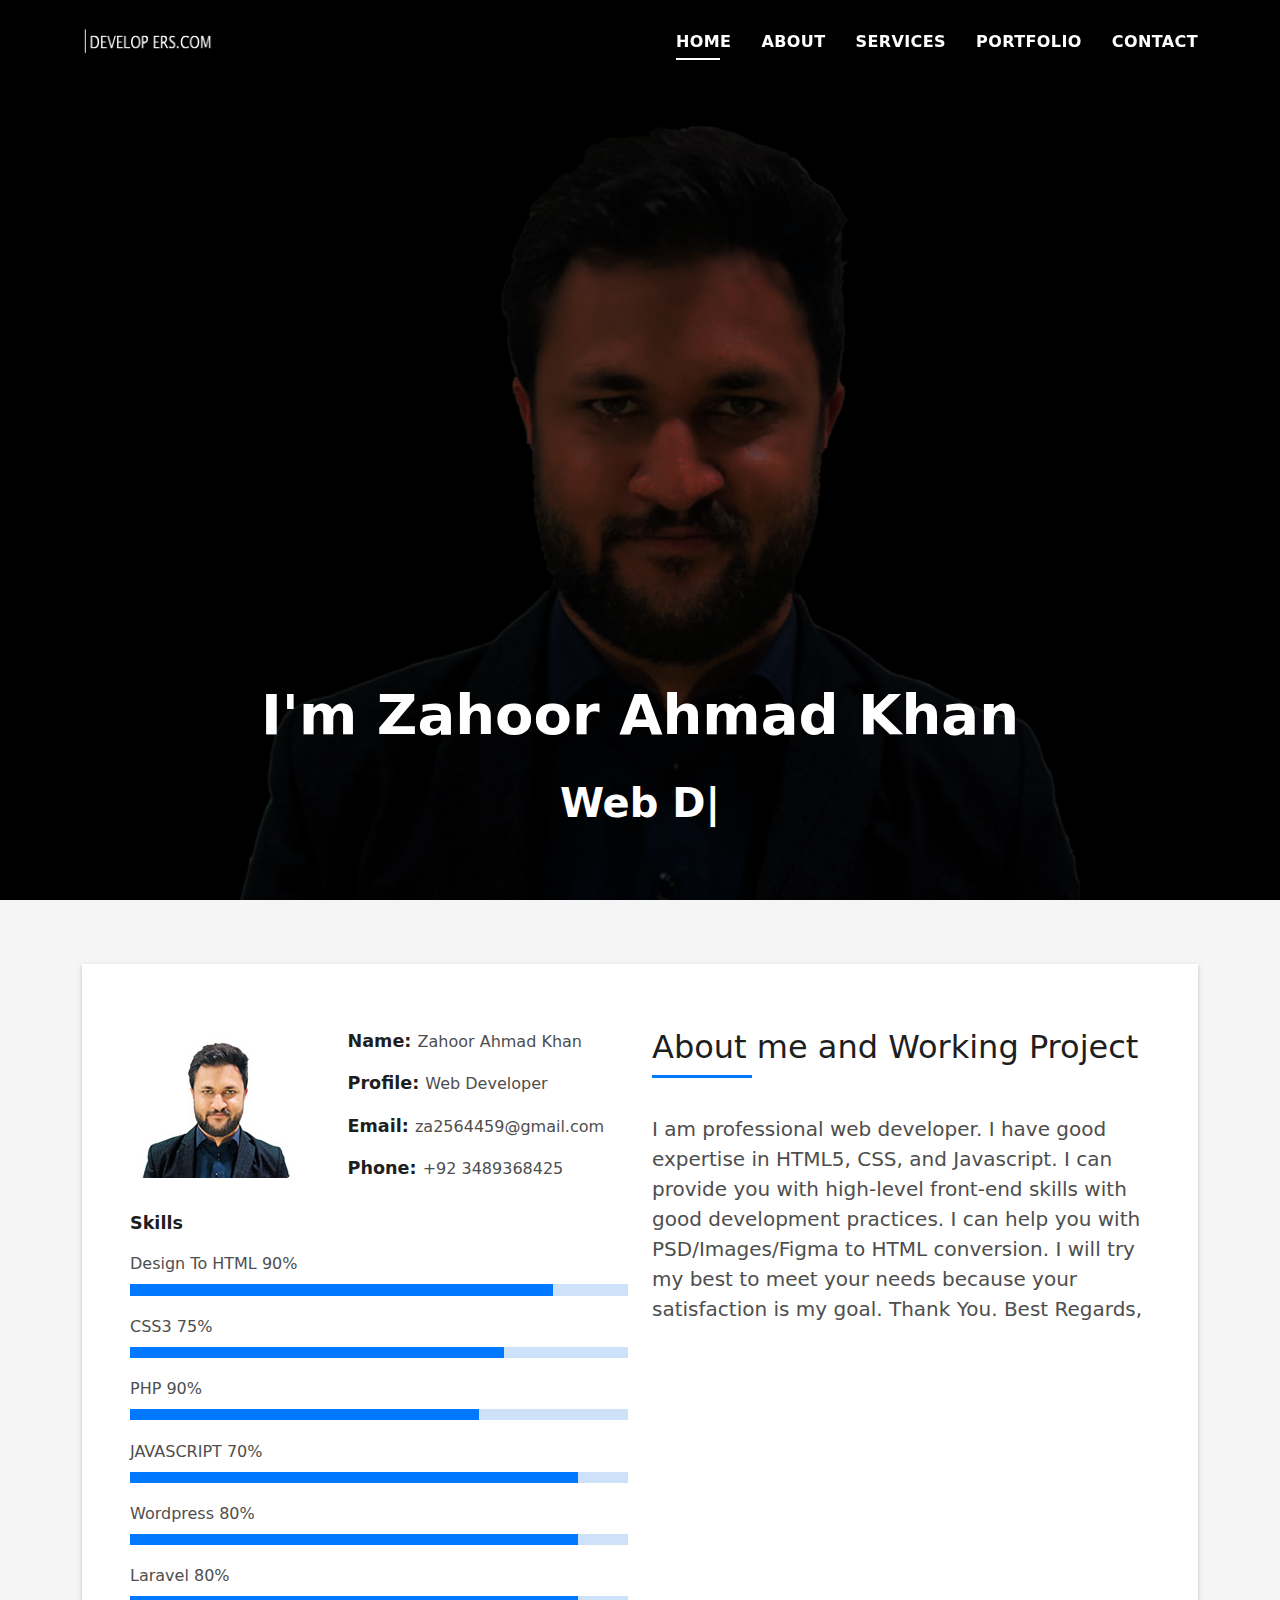
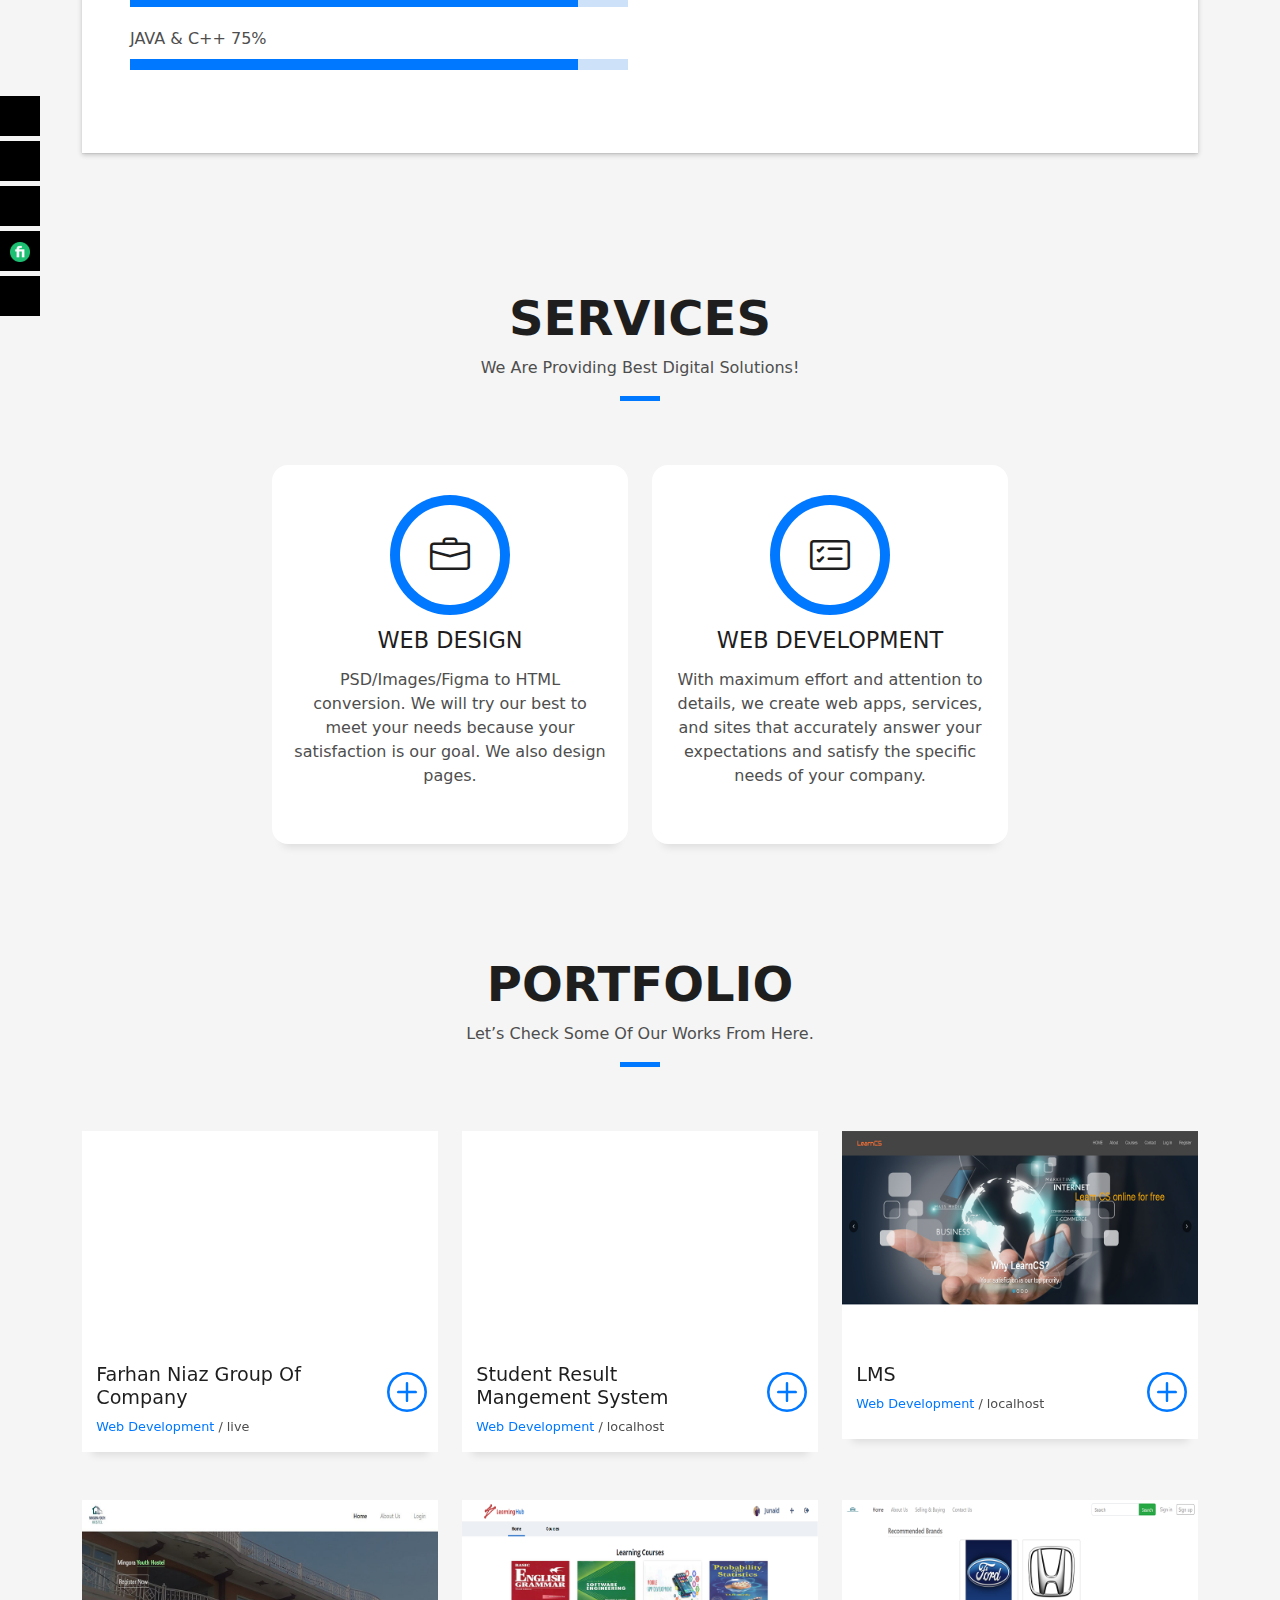
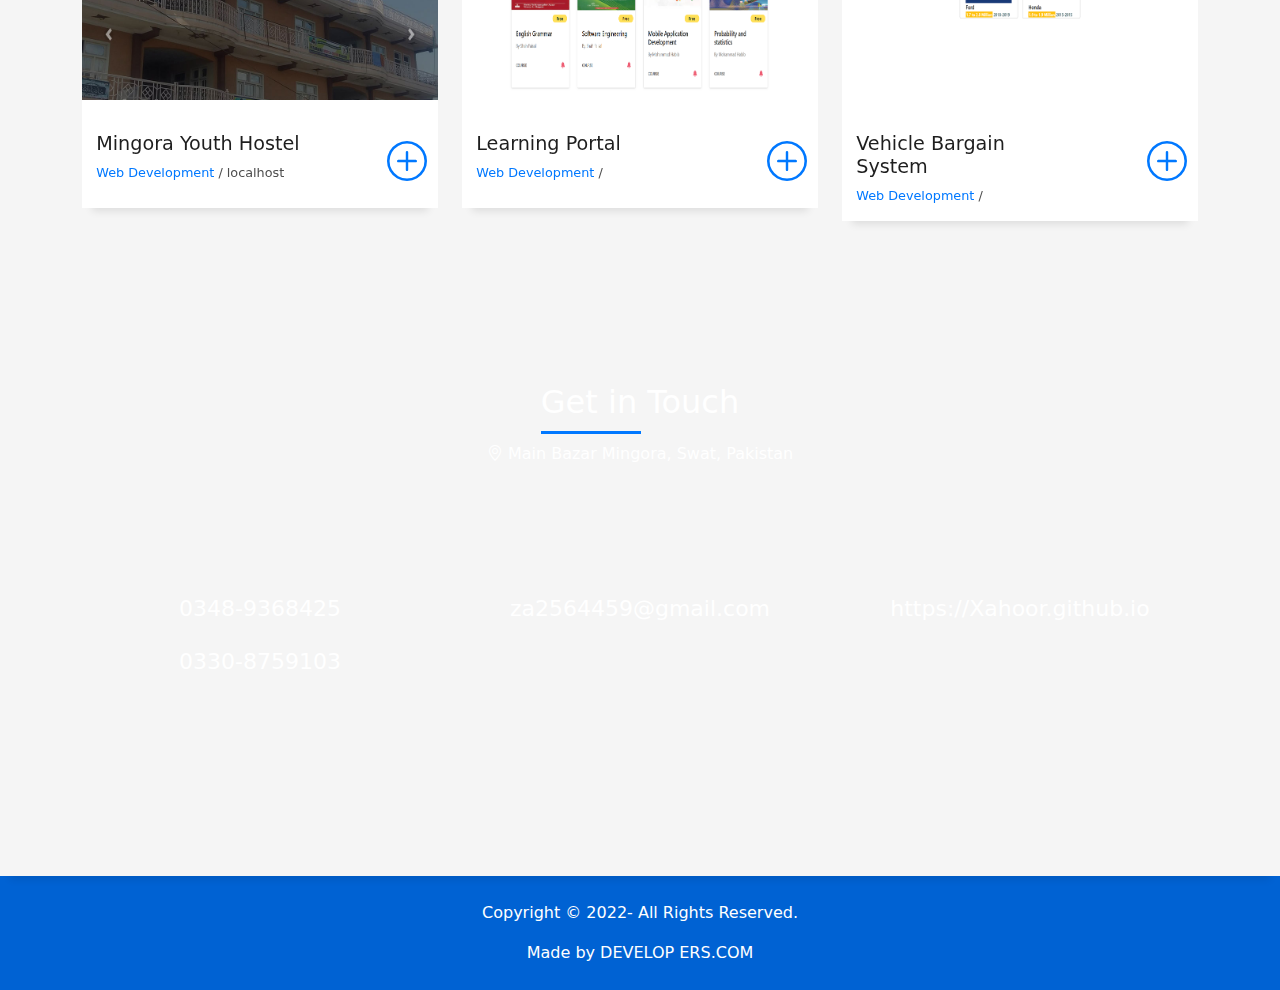
==== commit d477e672: "phone" ====
--- a/index.html
+++ b/index.html
@@ -458,7 +458,8 @@
 
             <div class="col-md-4">
                 <i class="fas fa-phone iconX"></i>
-                <p style="color: #fff;">0348-9368425</p>
+                <p > <a href="tel:+923489368425" style="color: #fff;"> 0348-9368425</a></p>
+                <p > <a href="tel:+923308759103" style="color: #fff;"> 0330-8759103</a></p>
             </div>
 
             <div class="col-md-4">
@@ -510,7 +511,7 @@
                   </p>
                   <div class="col-md-4">
                     <i class="fas fa-phone iconX"></i>
-                    <p>+92 3489368425</p>
+                    <p><a href="tel:+92 3489368425"></a> +92 3489368425</p>
                 </div>
     
                 <div class="col-md-4">
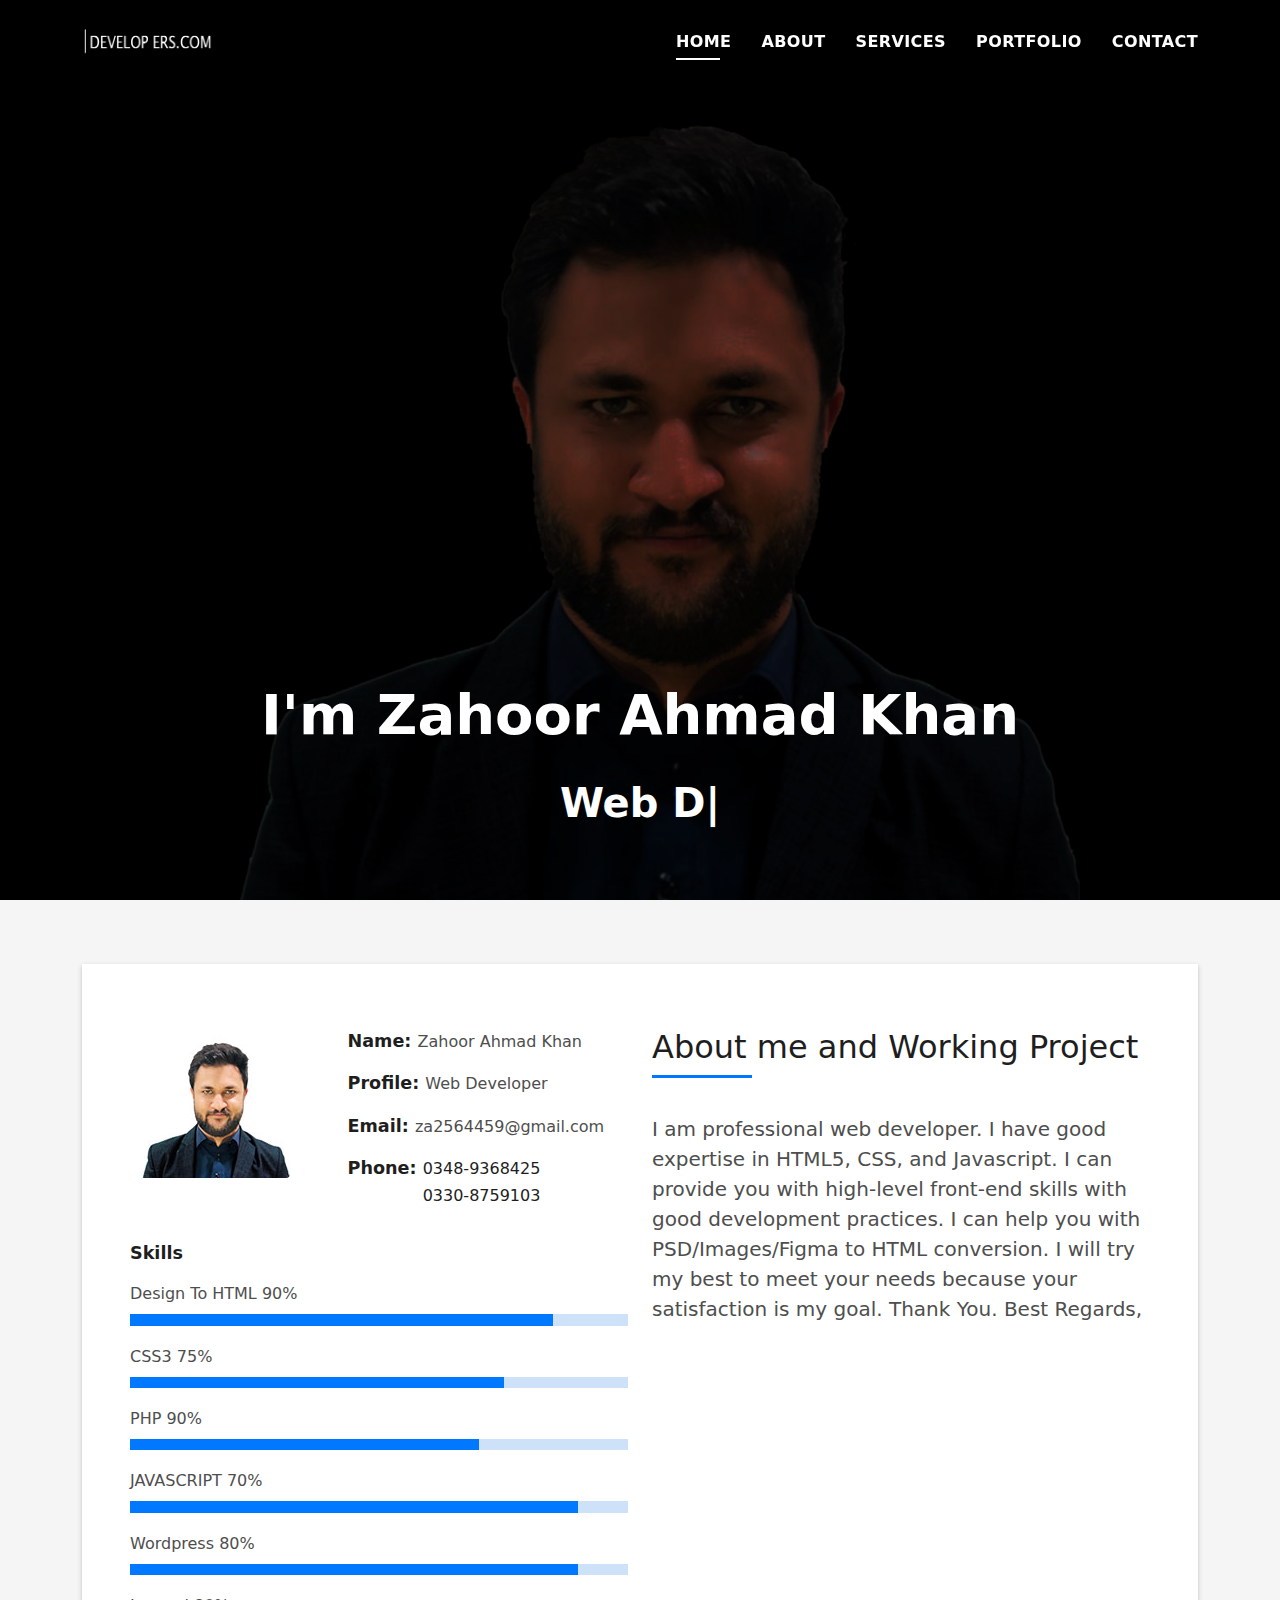
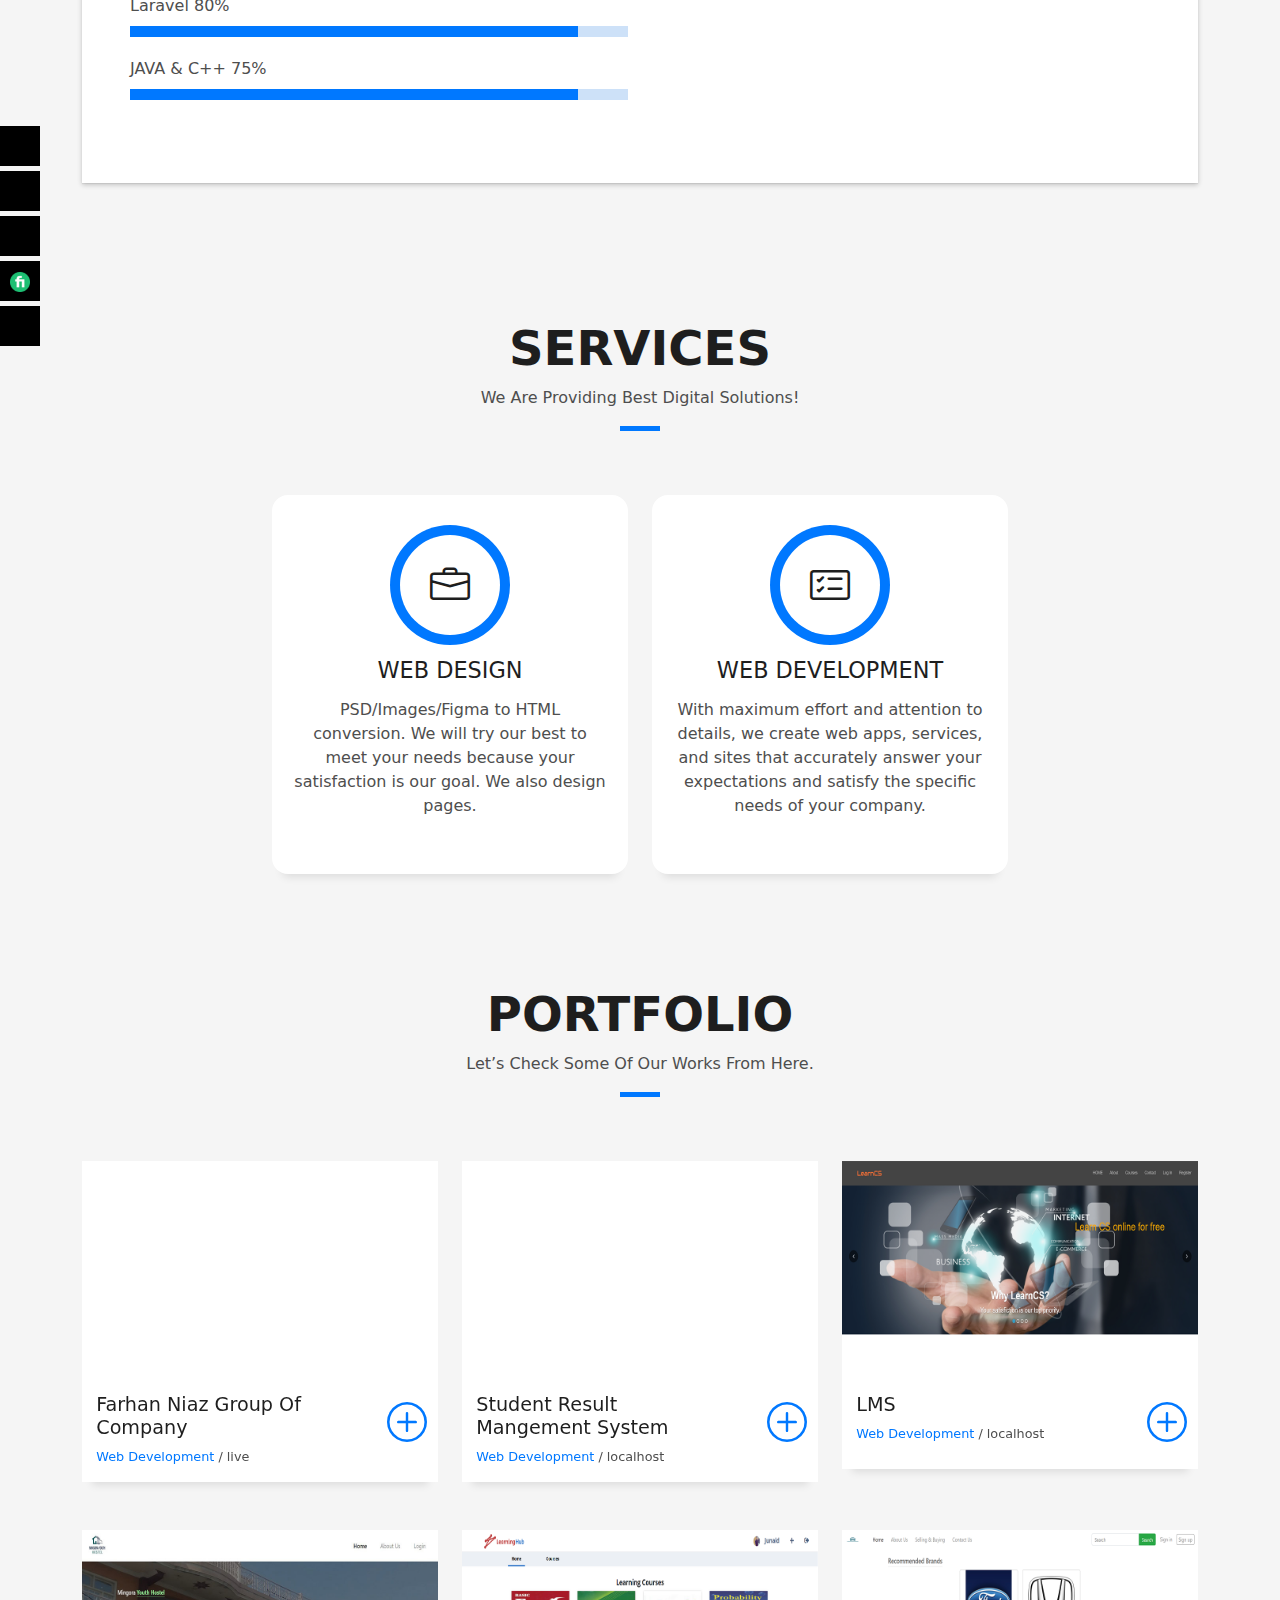
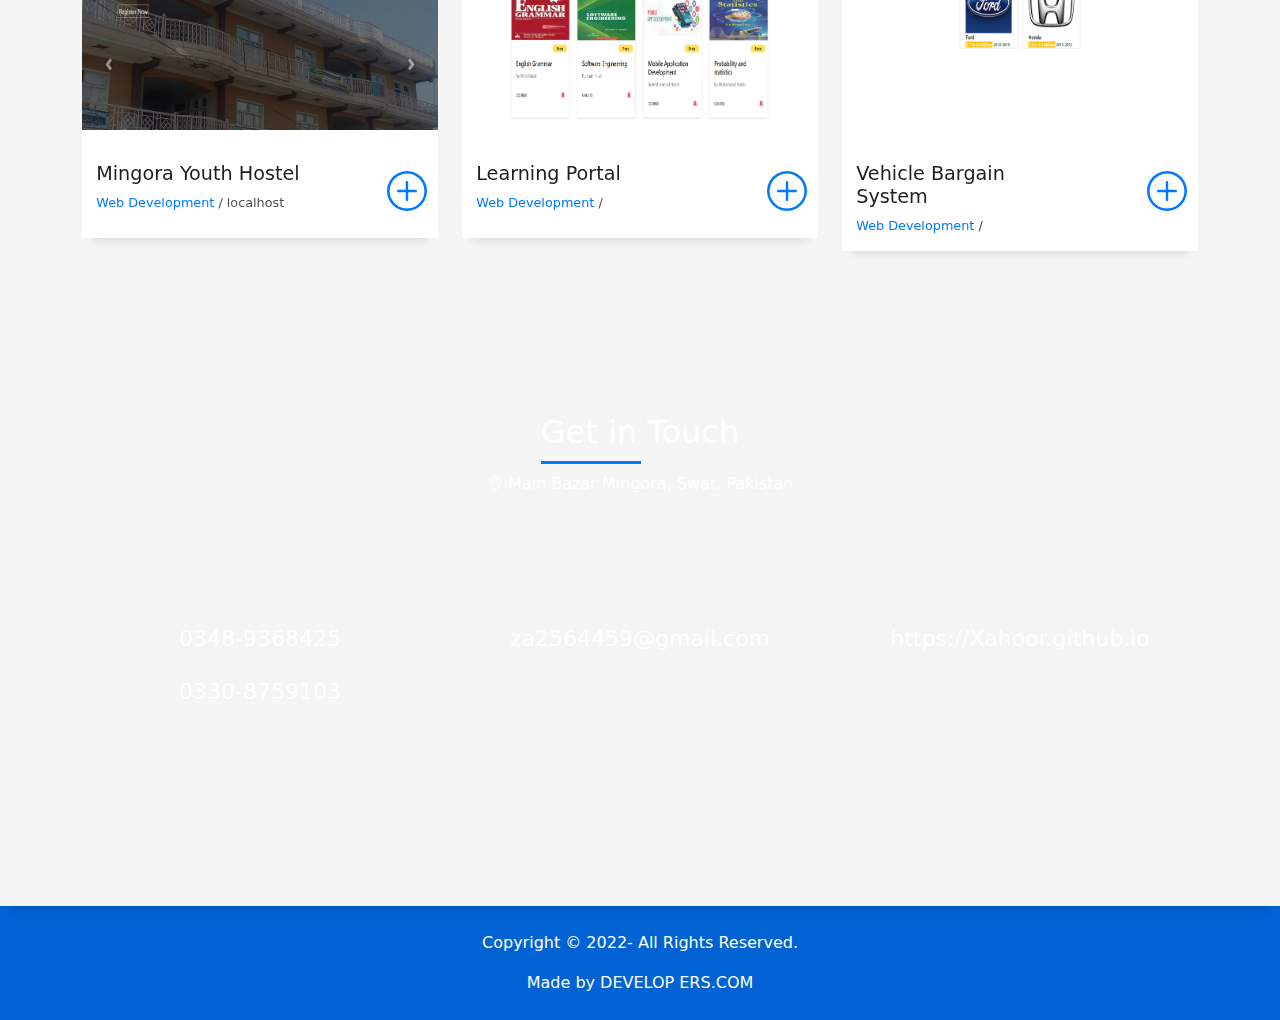
==== commit 9d5d650a: "phone" ====
--- a/index.html
+++ b/index.html
@@ -112,11 +112,19 @@
                         <p><span class="title-s">Name: </span> <span>Zahoor Ahmad Khan</span></p>
                         <p><span class="title-s">Profile: </span> <span>Web Developer</span></p>
                         <p><span class="title-s">Email: </span> <span>za2564459@gmail.com</span></p>
-                        <p><span class="title-s">Phone: </span> <span>+92 3489368425</span></p>
+                        <p><span class="title-s">Phone: </span> <a href="tel:+923489368425" style="text-decoration: none;"> 0348-9368425</a> <br> 
+                          <span class="title-s" style="visibility: hidden;">Phone: </span><a href="tel:+923308759103" style="text-decoration: none;"> 0330-8759103</a>
+                        </p>
                       </div>
                     </div>
                   </div>
                   <div class="skill-mf">
+
+
+                    <p > </p>
+                <p > </p>
+
+
                     <p class="title-s">Skills</p>
 
                     <span>Design To HTML</span> <span class="pull-right">90%</span>
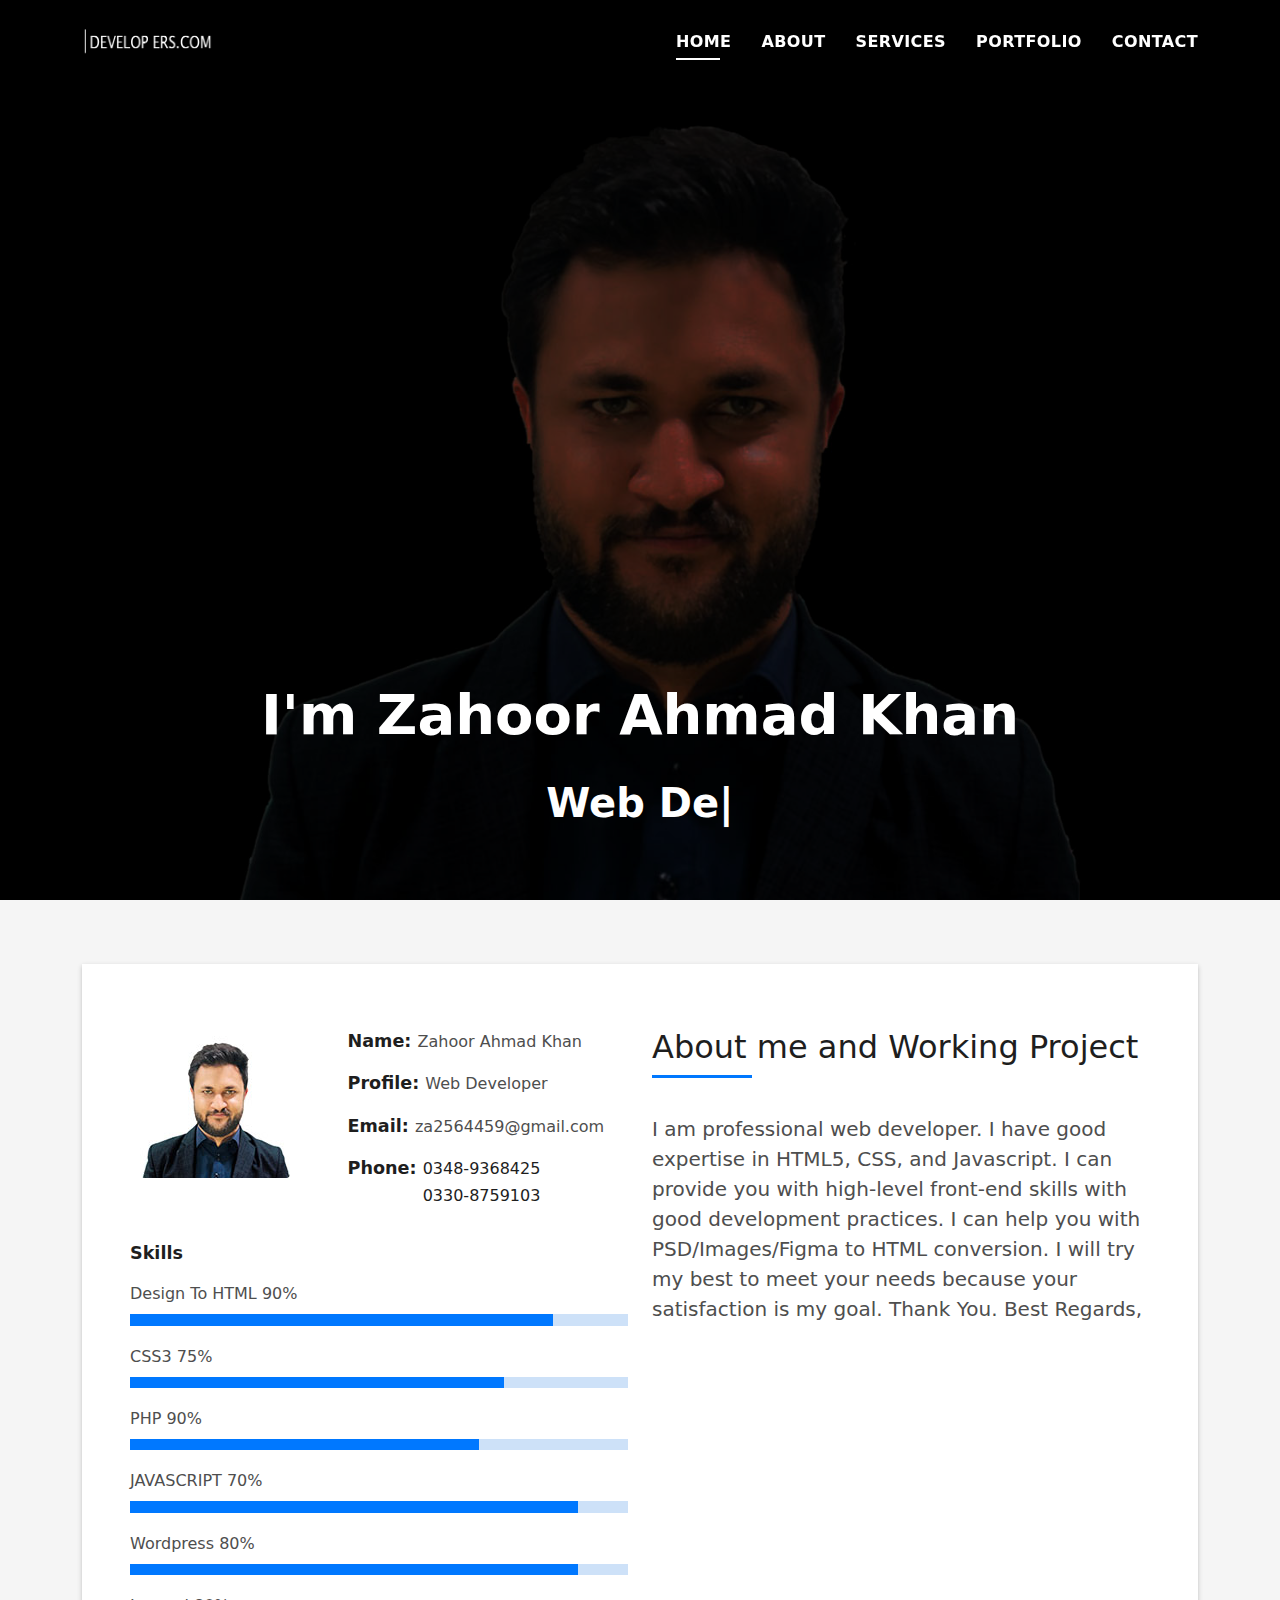
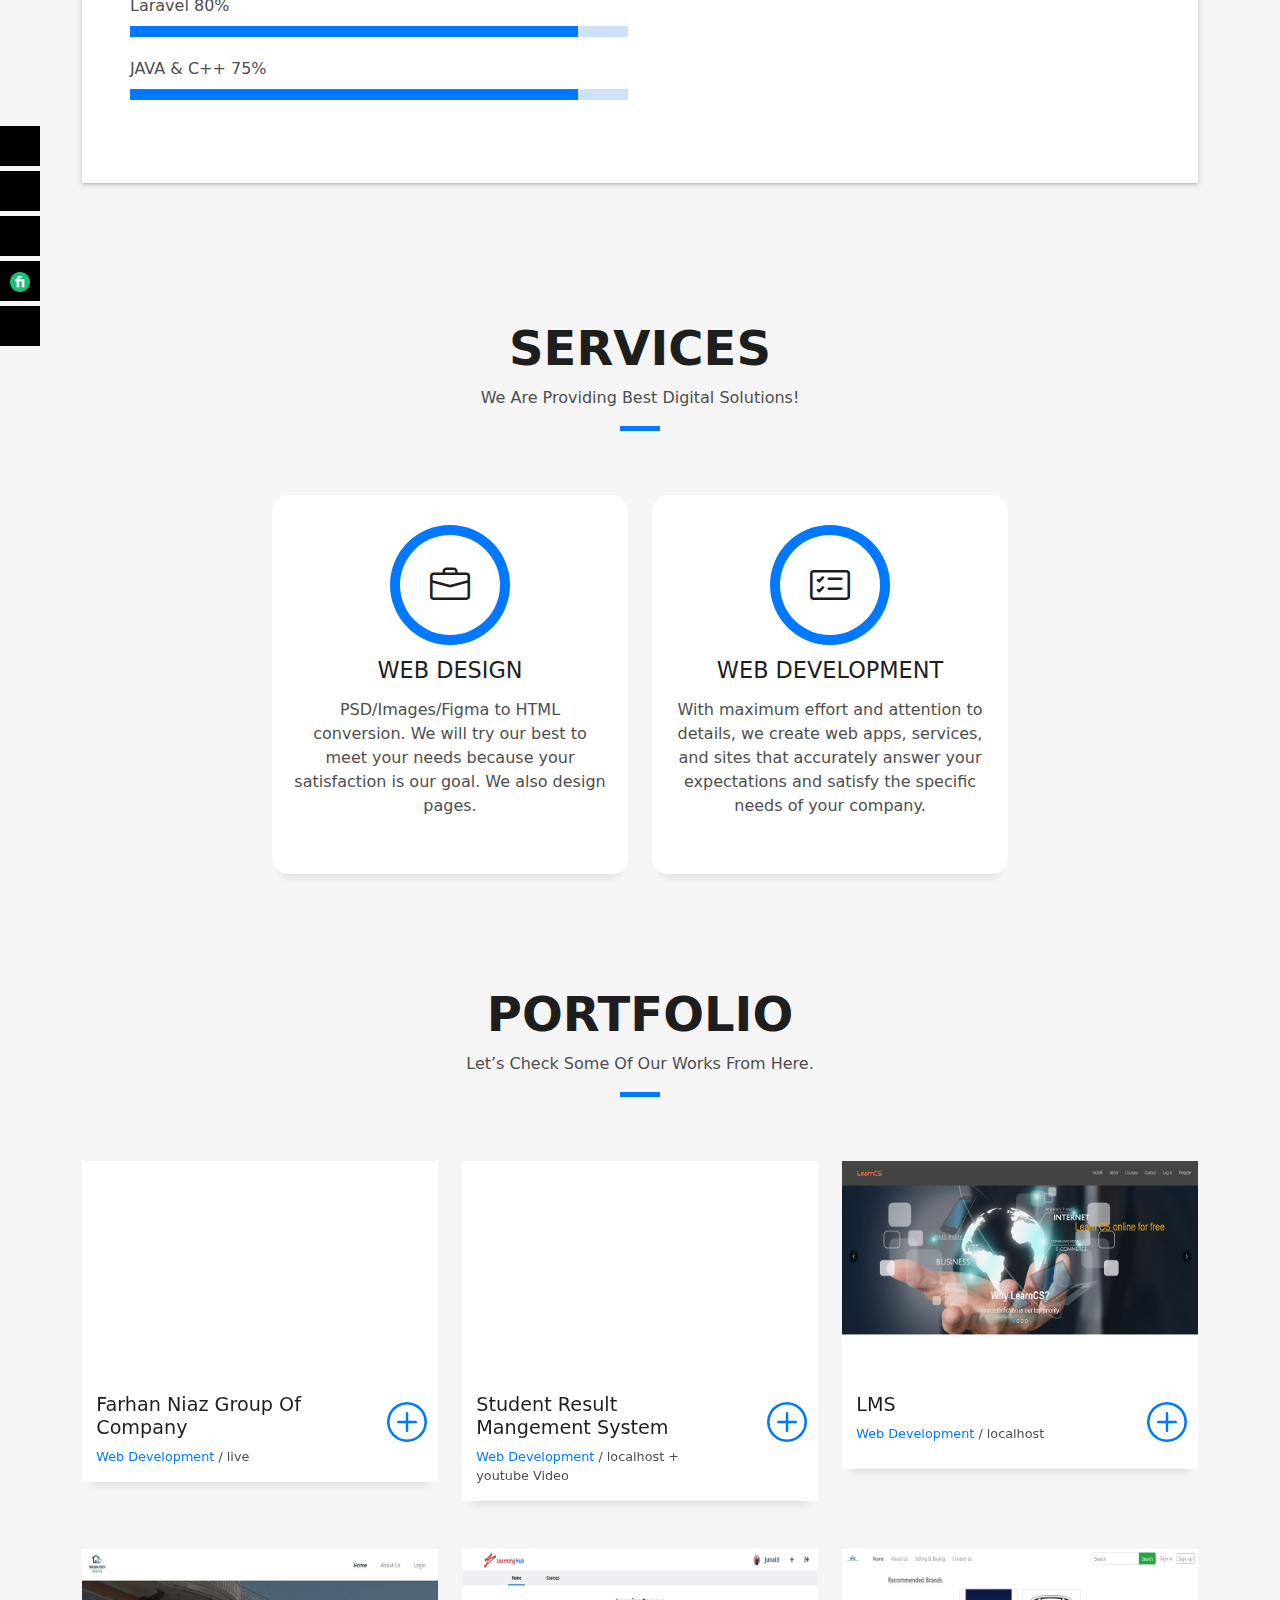
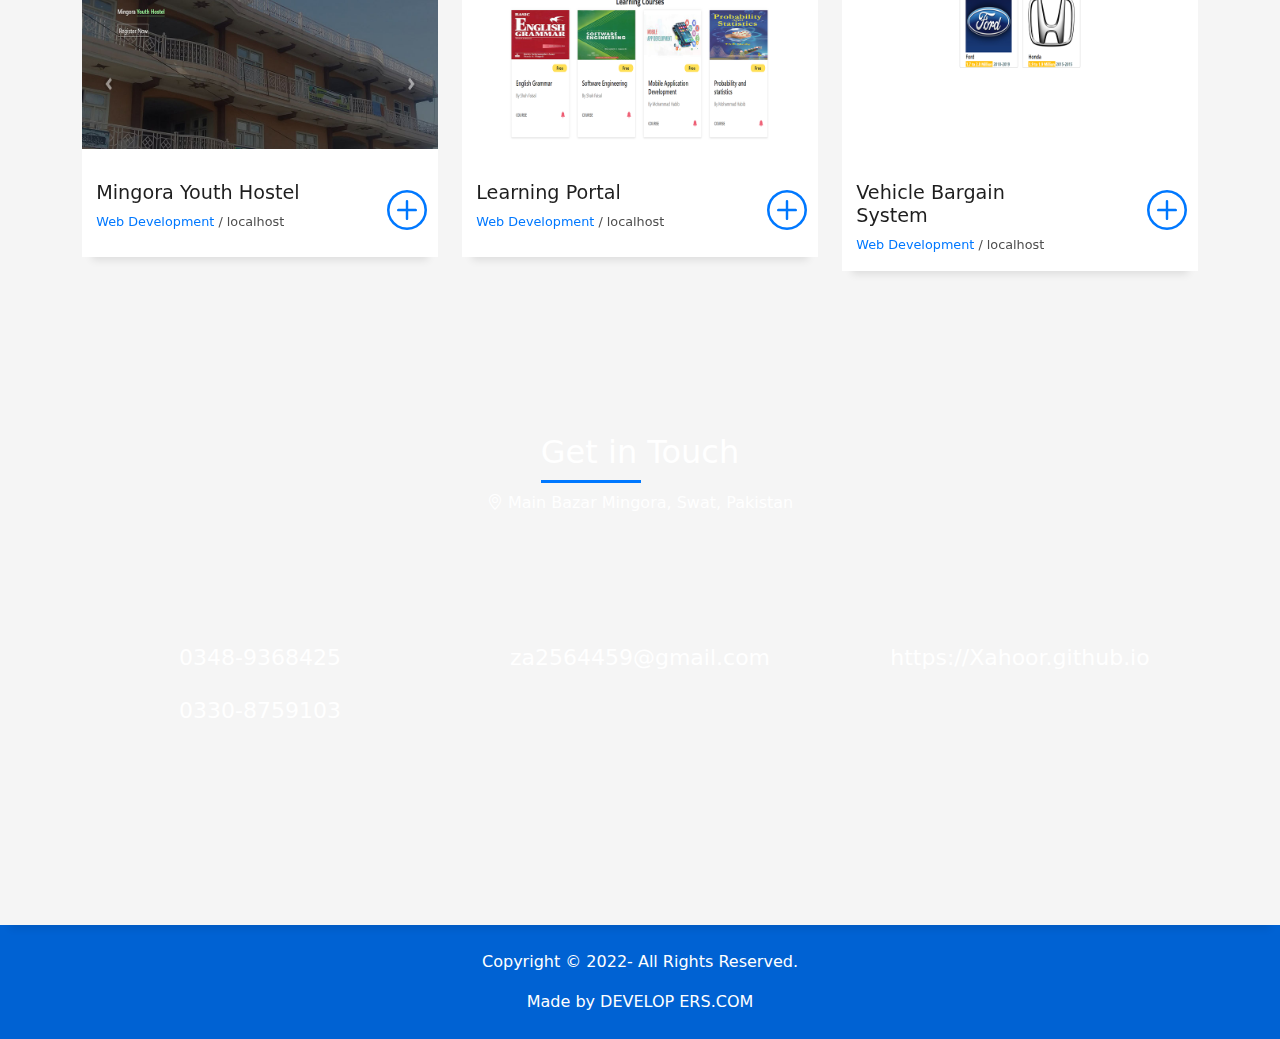
==== commit fbba07a1: "srms" ====
--- a/index.html
+++ b/index.html
@@ -336,12 +336,12 @@
                   <div class="col-sm-8">
                     <h2 class="w-title">Student Result Mangement System</h2>
                     <div class="w-more">
-                      <span class="w-ctegory">Web Development</span> / localhost<span class="w-date"></span>
+                      <span class="w-ctegory">Web Development</span> / localhost + youtube Video<span class="w-date"></span>
                     </div>
                   </div>
                   <div class="col-sm-4">
                     <div class="w-like">
-                       <span class="bi bi-plus-circle"></span>
+                       <a href="https://www.youtube.com/watch?v=ucO1fK3hIiQ"><span class="bi bi-plus-circle"></span></a>
                     </div>
                   </div>
                 </div>
@@ -411,7 +411,7 @@
                   <div class="col-sm-8">
                     <h2 class="w-title">Learning Portal</h2>
                     <div class="w-more">
-                      <span class="w-ctegory">Web Development</span> / <span class="w-date"></span>
+                      <span class="w-ctegory">Web Development</span> / localhost<span class="w-date"></span>
                     </div>
                   </div>
                   <div class="col-sm-4">
@@ -435,7 +435,7 @@
                   <div class="col-sm-8">
                     <h2 class="w-title">Vehicle Bargain System</h2>
                     <div class="w-more">
-                      <span class="w-ctegory">Web Development</span> / <span class="w-date"></span>
+                      <span class="w-ctegory">Web Development</span> / localhost<span class="w-date"></span>
                     </div>
                   </div>
                   <div class="col-sm-4">
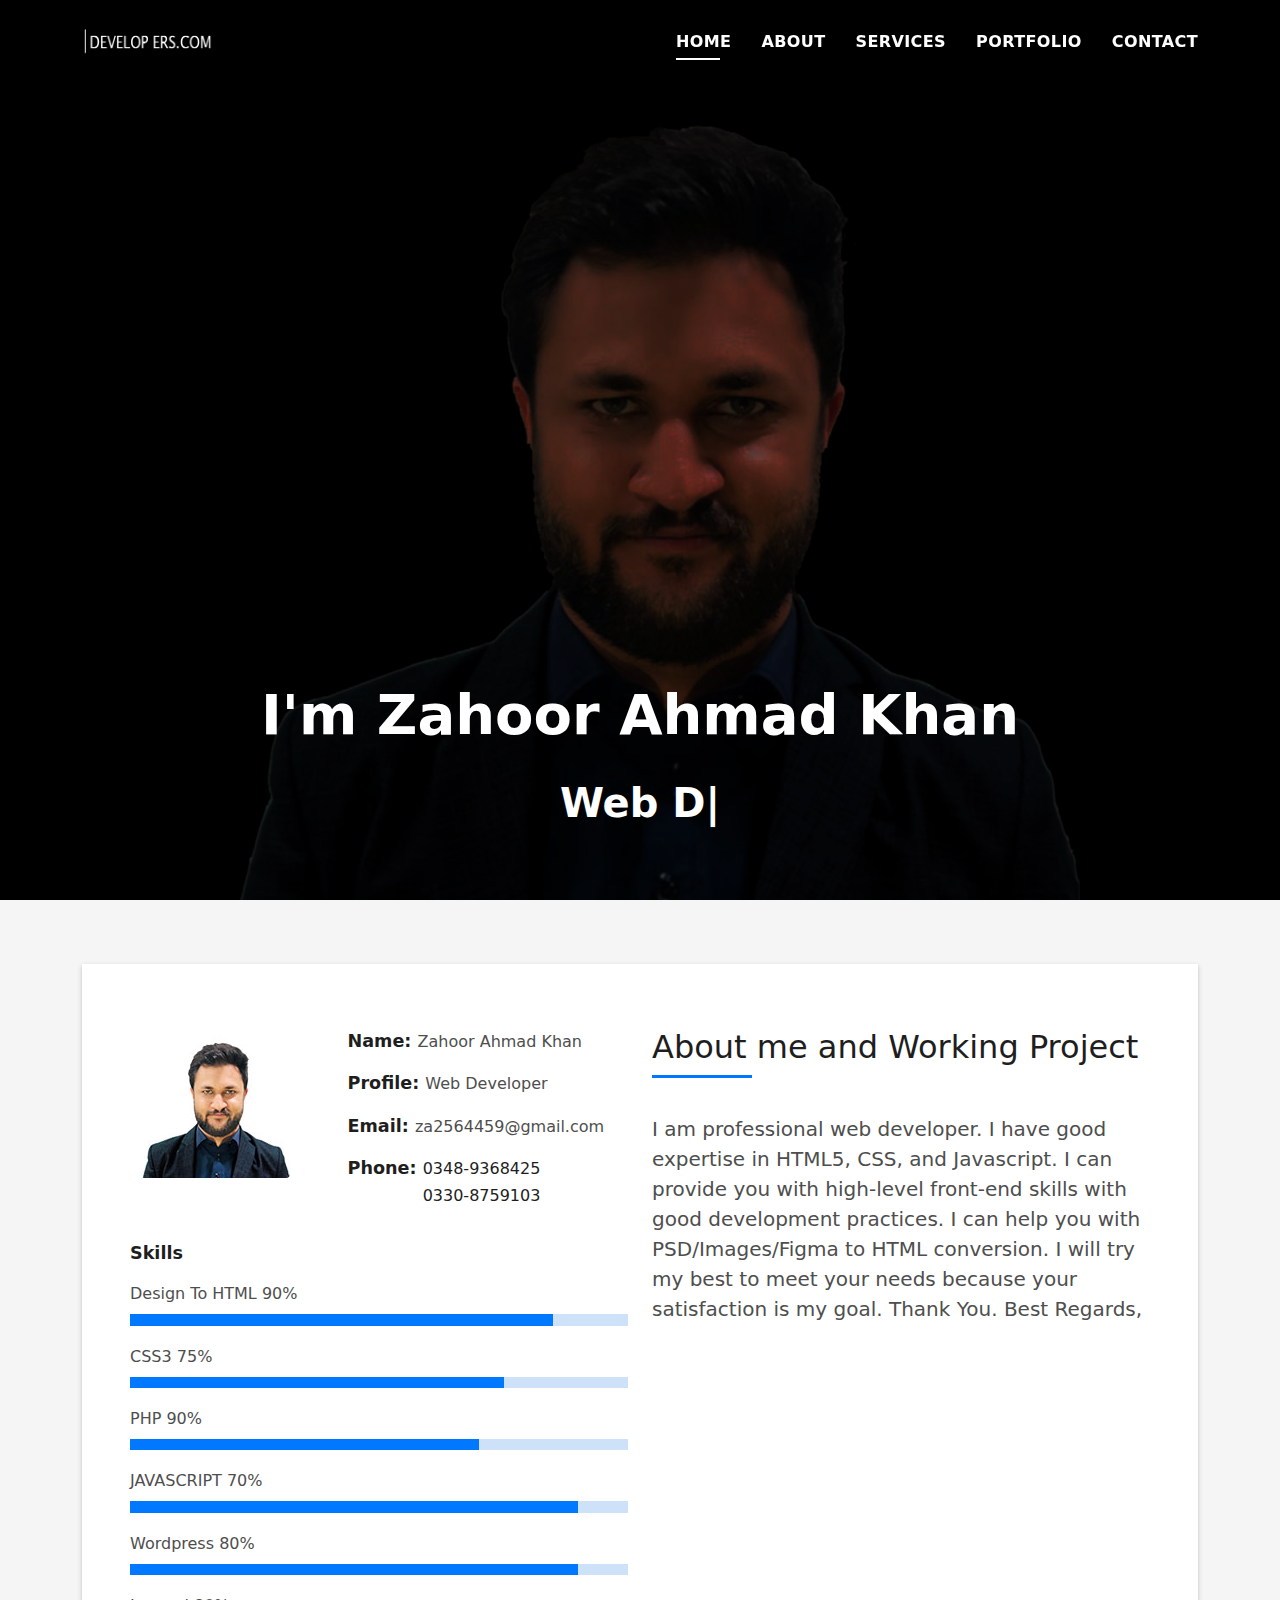
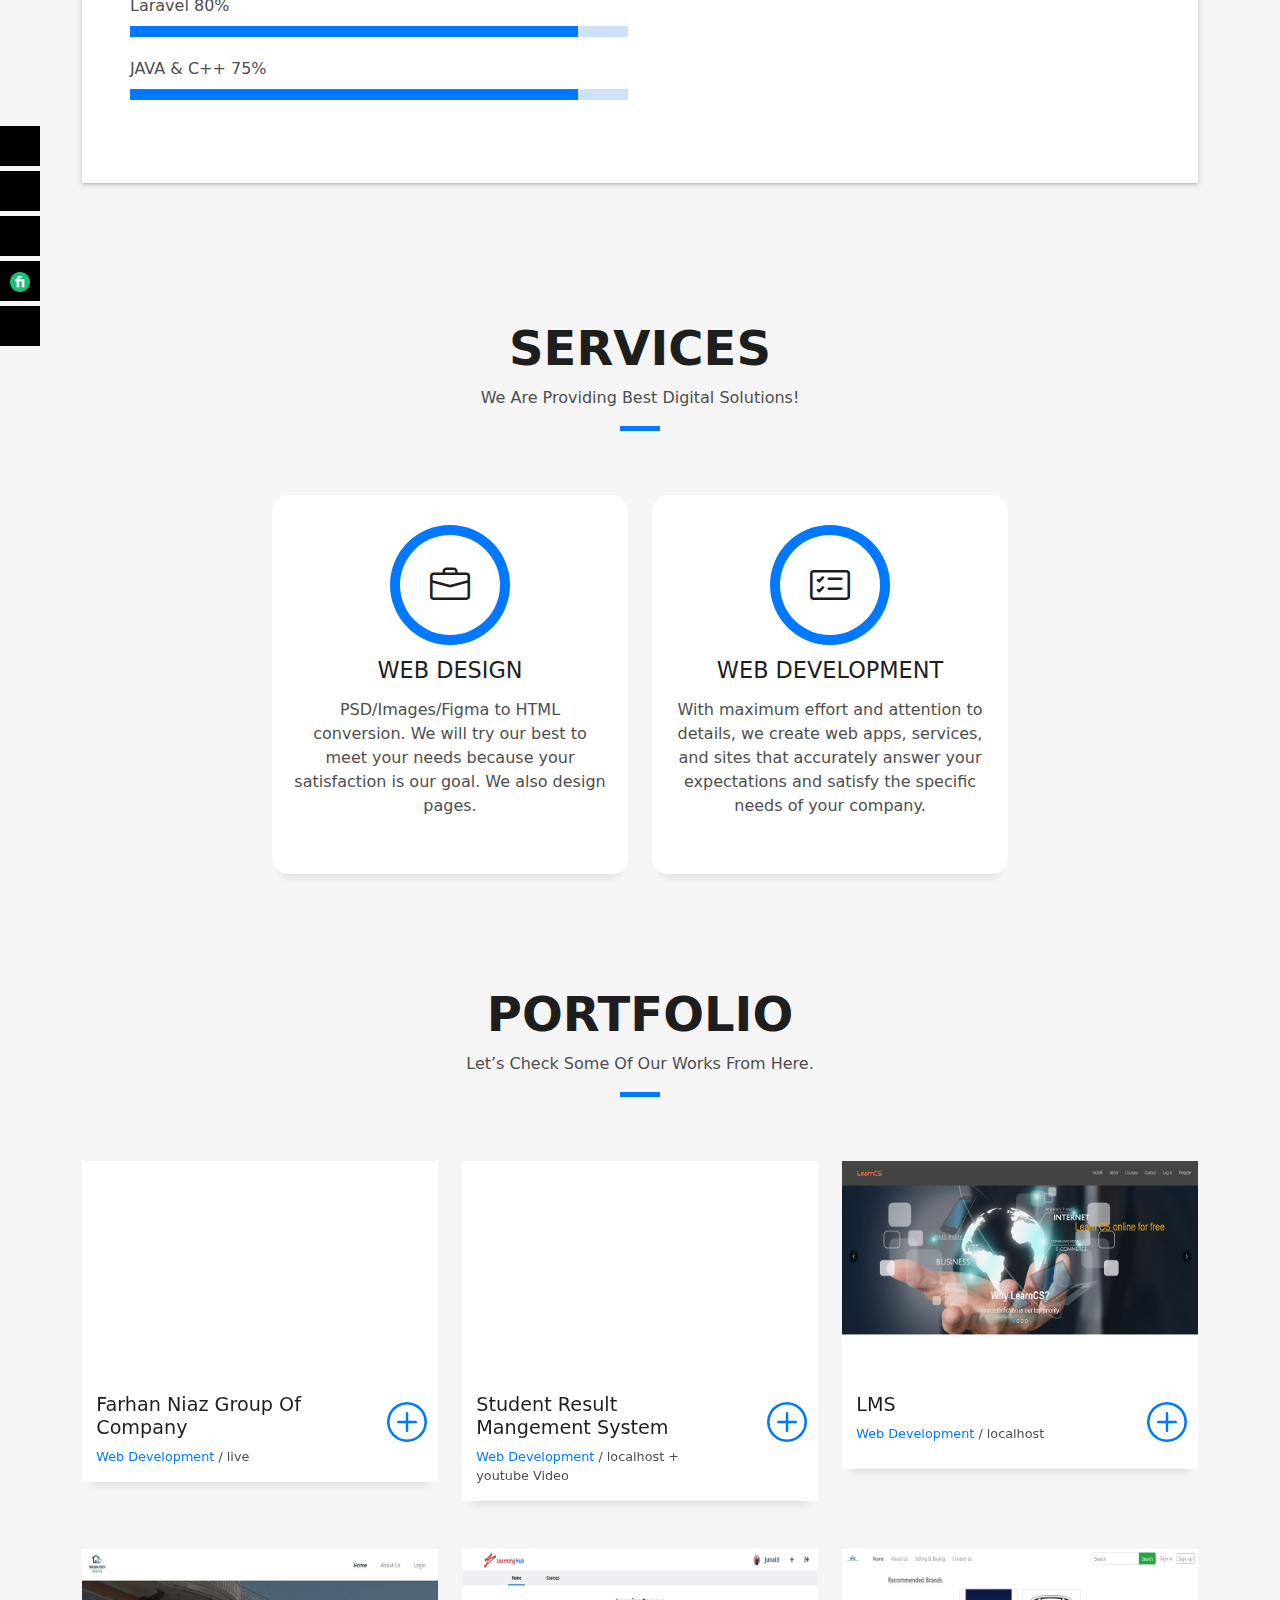
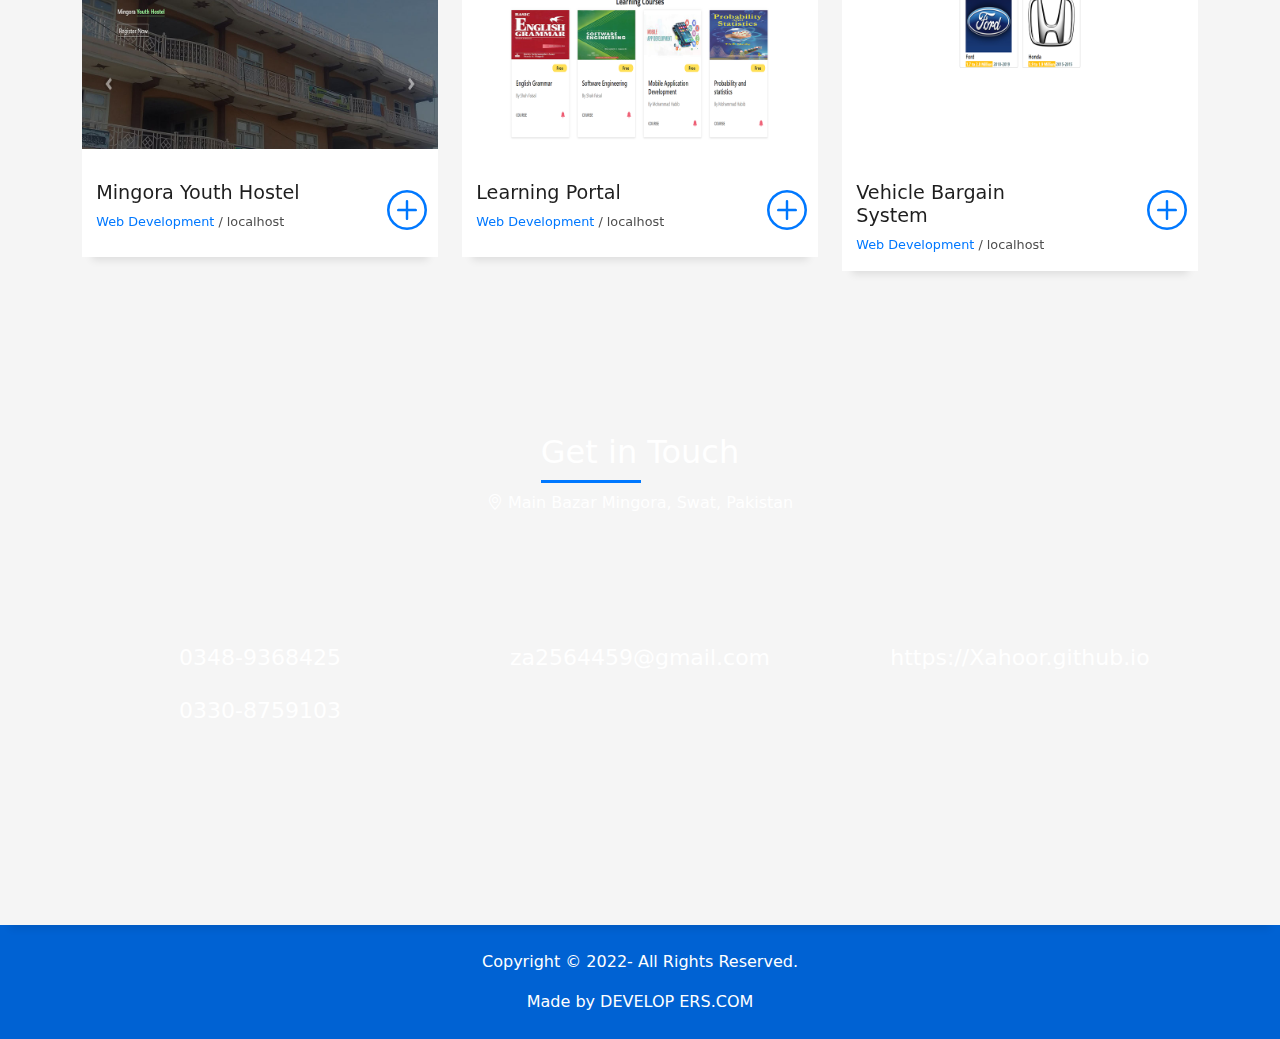
==== commit bd64f151: "fiver" ====
--- a/index.html
+++ b/index.html
@@ -205,7 +205,7 @@
                 <a href="https://www.facebook.com/people/Zahoor-Ahmad/100004581600402/" target="_blank"><li><i class="fab fa-facebook"></i></li></a>
                 <a href="https://www.linkedin.com/in/zahoor-ahmad-ab902517b/" target="_blank"><li><i class="fab fa-linkedin-in"></i></li></a>
                 <a href="https://www.instagram.com/invites/contact/?i=1vaumdzwy9ibc&utm_content=dsw3iho" target="_blank"><li><i class="fab fa-instagram"></i></li></a>
-                <a href="https://www.fiverr.com/zahoor_ahmad/design-your-website-in-html5-and-css" target="_blank"><li><img src="assets/img/fiverr.png" alt=""></li></a>
+                <a href="https://www.fiverr.com/zahoor_ahmad" target="_blank"><li><img src="assets/img/fiverr.png" alt=""></li></a>
                 <a href="https://wa.me/923489368425?text=Hi%20Zahoor,%20tell%20me%20about%20DEVELOP%20ERS%20.%20COM" target="_blank"><li><i class="fab fa-whatsapp"></i></li></a>
               </ul>
         </div>
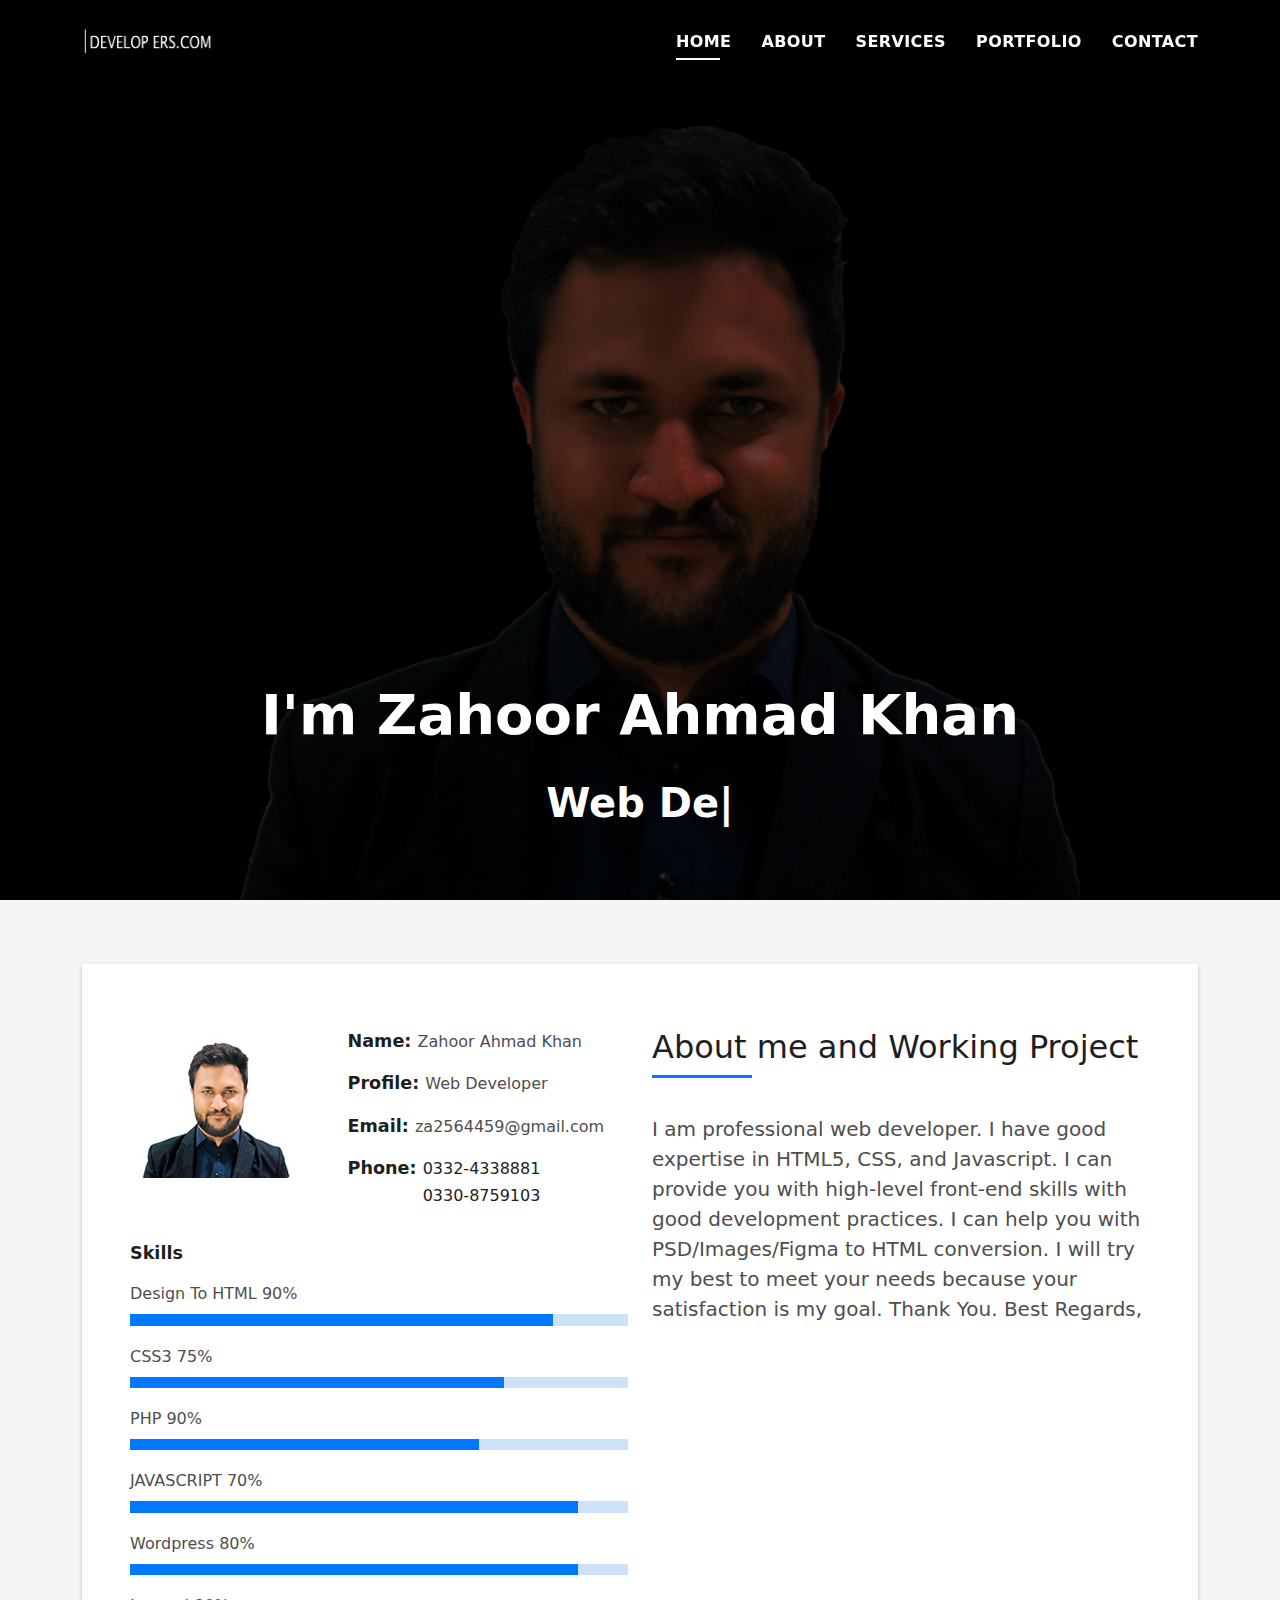
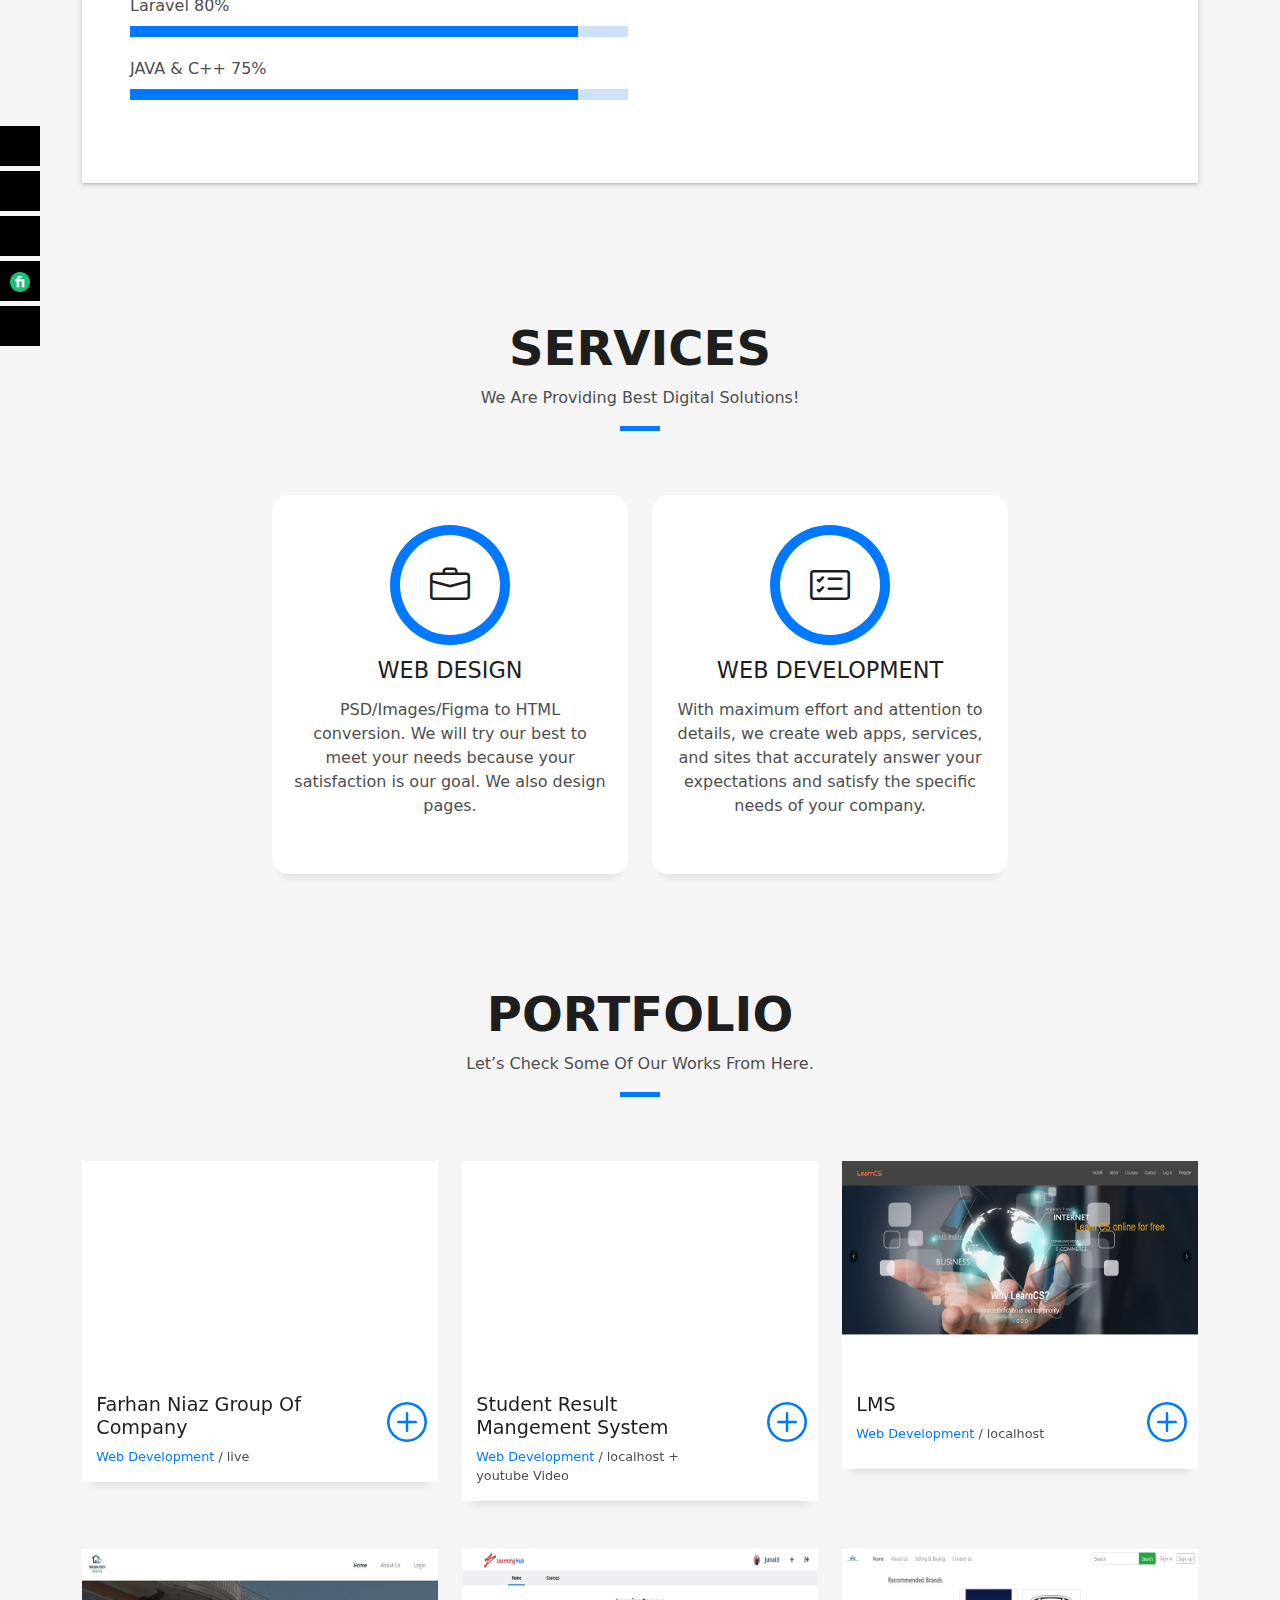
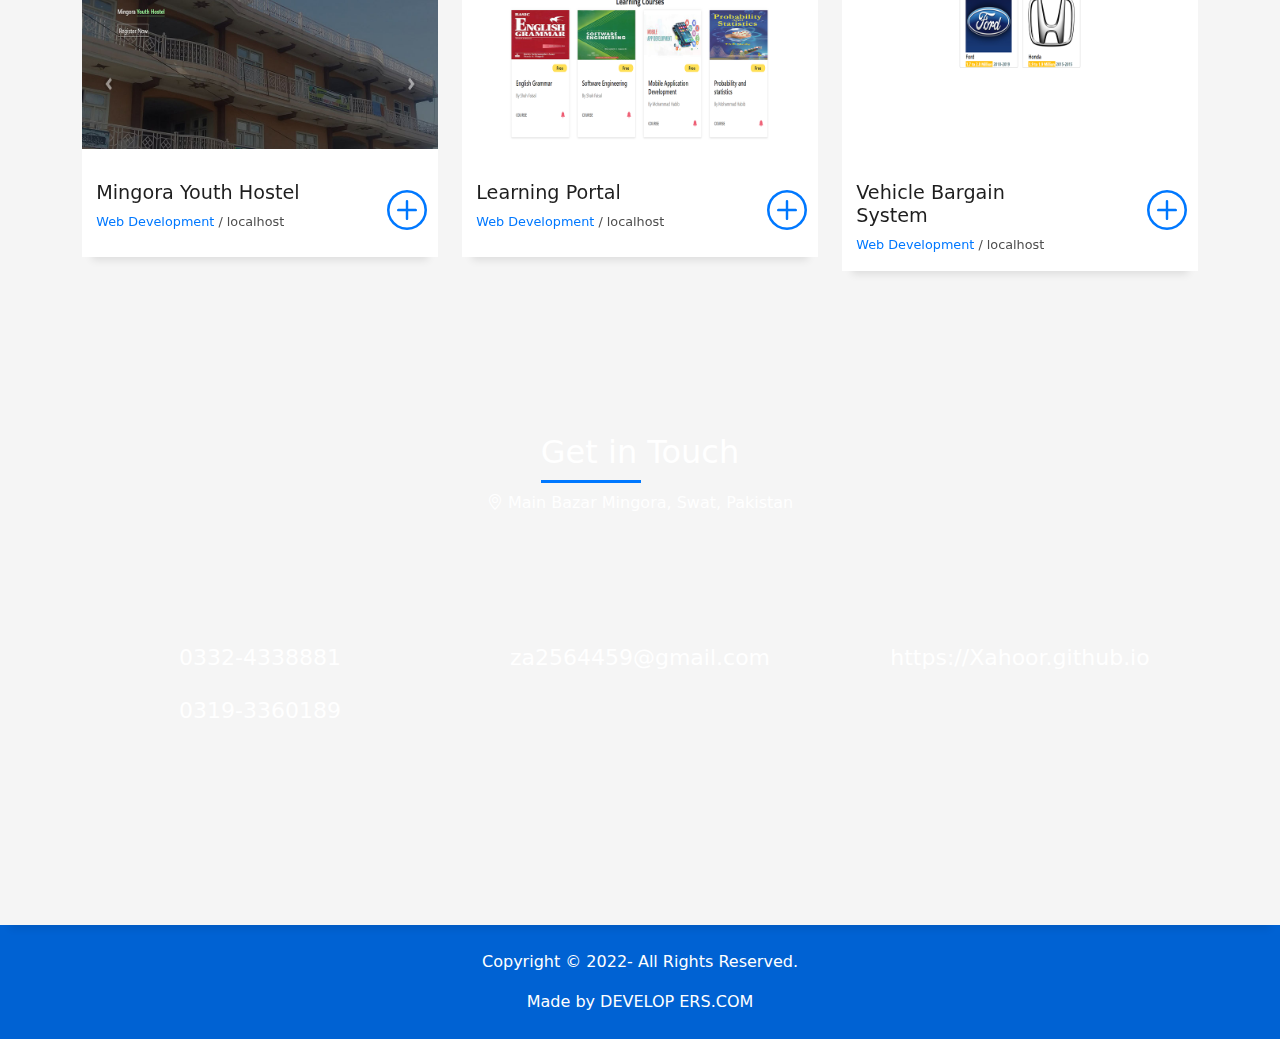
==== commit 68633139: "Update index.html" ====
--- a/index.html
+++ b/index.html
@@ -112,7 +112,7 @@
                         <p><span class="title-s">Name: </span> <span>Zahoor Ahmad Khan</span></p>
                         <p><span class="title-s">Profile: </span> <span>Web Developer</span></p>
                         <p><span class="title-s">Email: </span> <span>za2564459@gmail.com</span></p>
-                        <p><span class="title-s">Phone: </span> <a href="tel:+923489368425" style="text-decoration: none;"> 0348-9368425</a> <br> 
+                        <p><span class="title-s">Phone: </span> <a href="tel:+923324338881" style="text-decoration: none;"> 0332-4338881</a> <br> 
                           <span class="title-s" style="visibility: hidden;">Phone: </span><a href="tel:+923308759103" style="text-decoration: none;"> 0330-8759103</a>
                         </p>
                       </div>
@@ -466,8 +466,8 @@
 
             <div class="col-md-4">
                 <i class="fas fa-phone iconX"></i>
-                <p > <a href="tel:+923489368425" style="color: #fff;"> 0348-9368425</a></p>
-                <p > <a href="tel:+923308759103" style="color: #fff;"> 0330-8759103</a></p>
+                <p > <a href="tel:+923324338881" style="color: #fff;"> 0332-4338881</a></p>
+                <p > <a href="tel:+923193360189" style="color: #fff;"> 0319-3360189</a></p>
             </div>
 
             <div class="col-md-4">
@@ -597,4 +597,4 @@
 
 </body>
 
-</html>+</html>
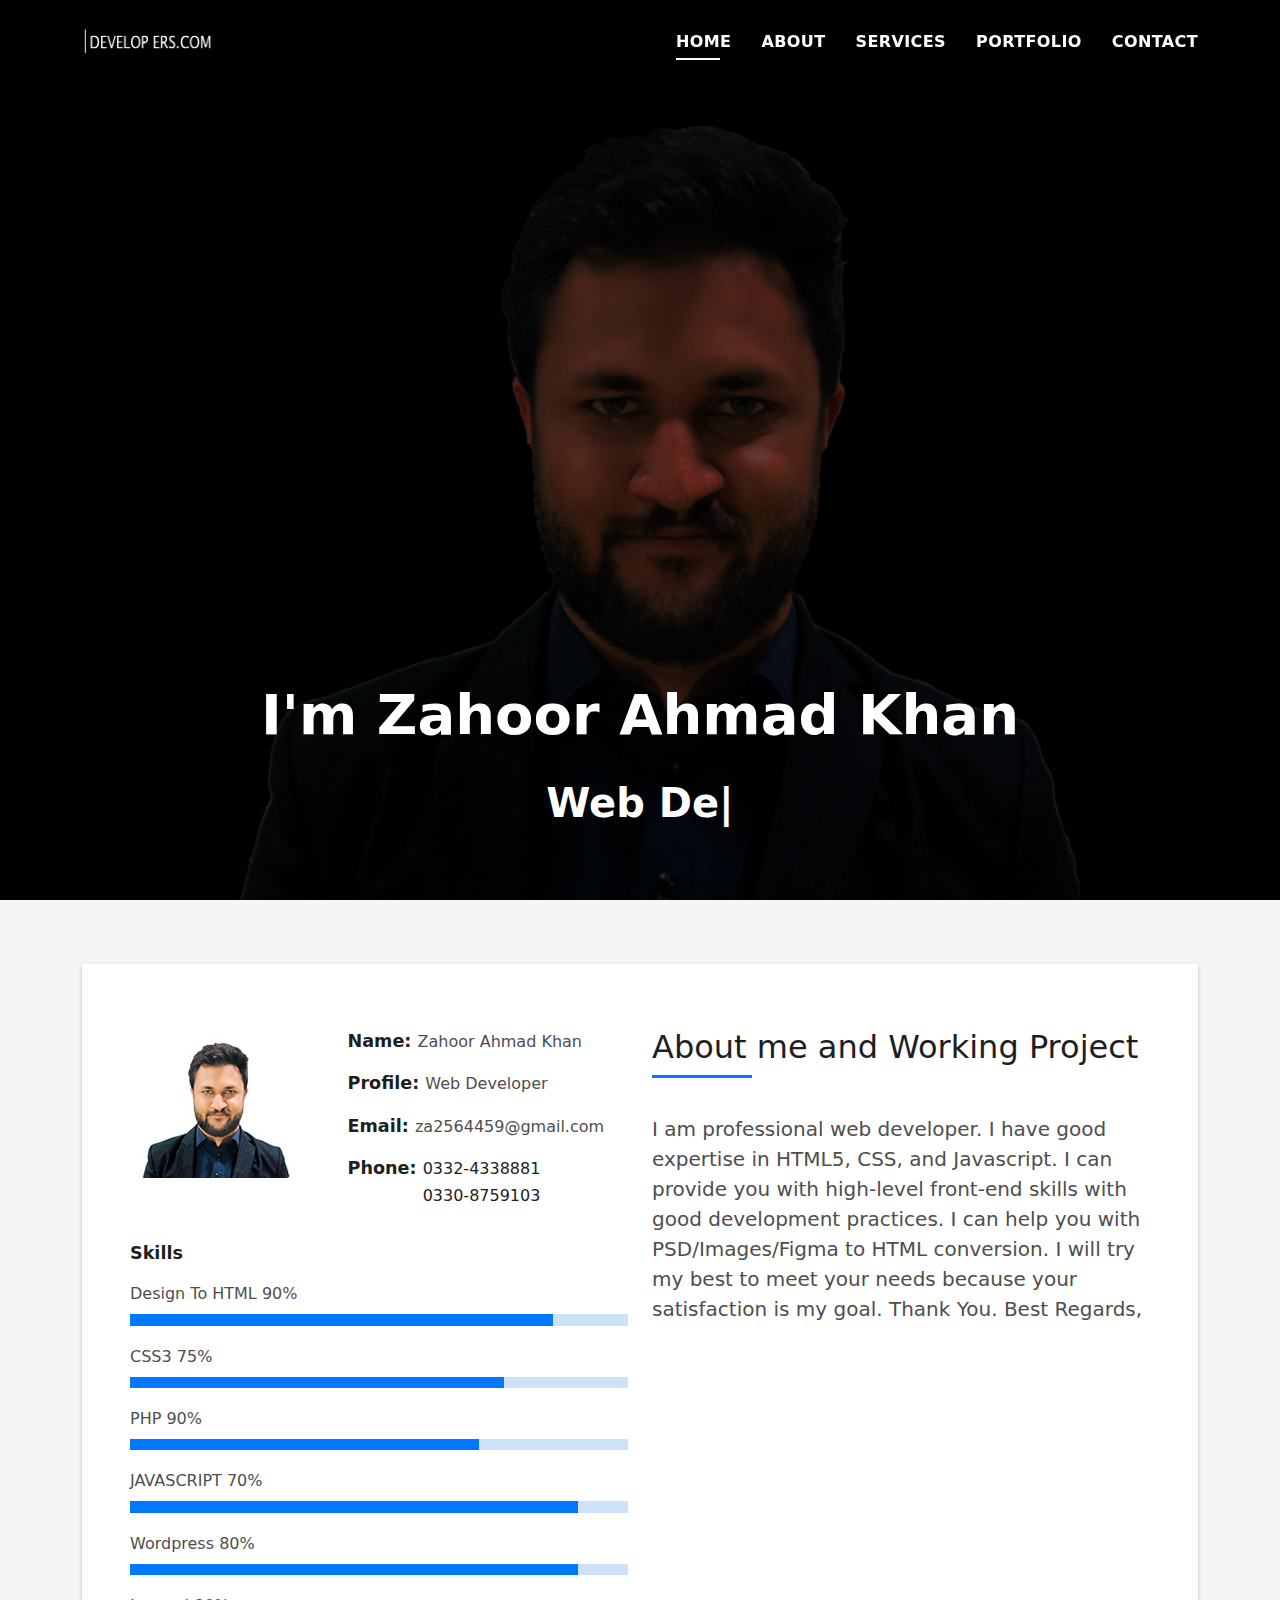
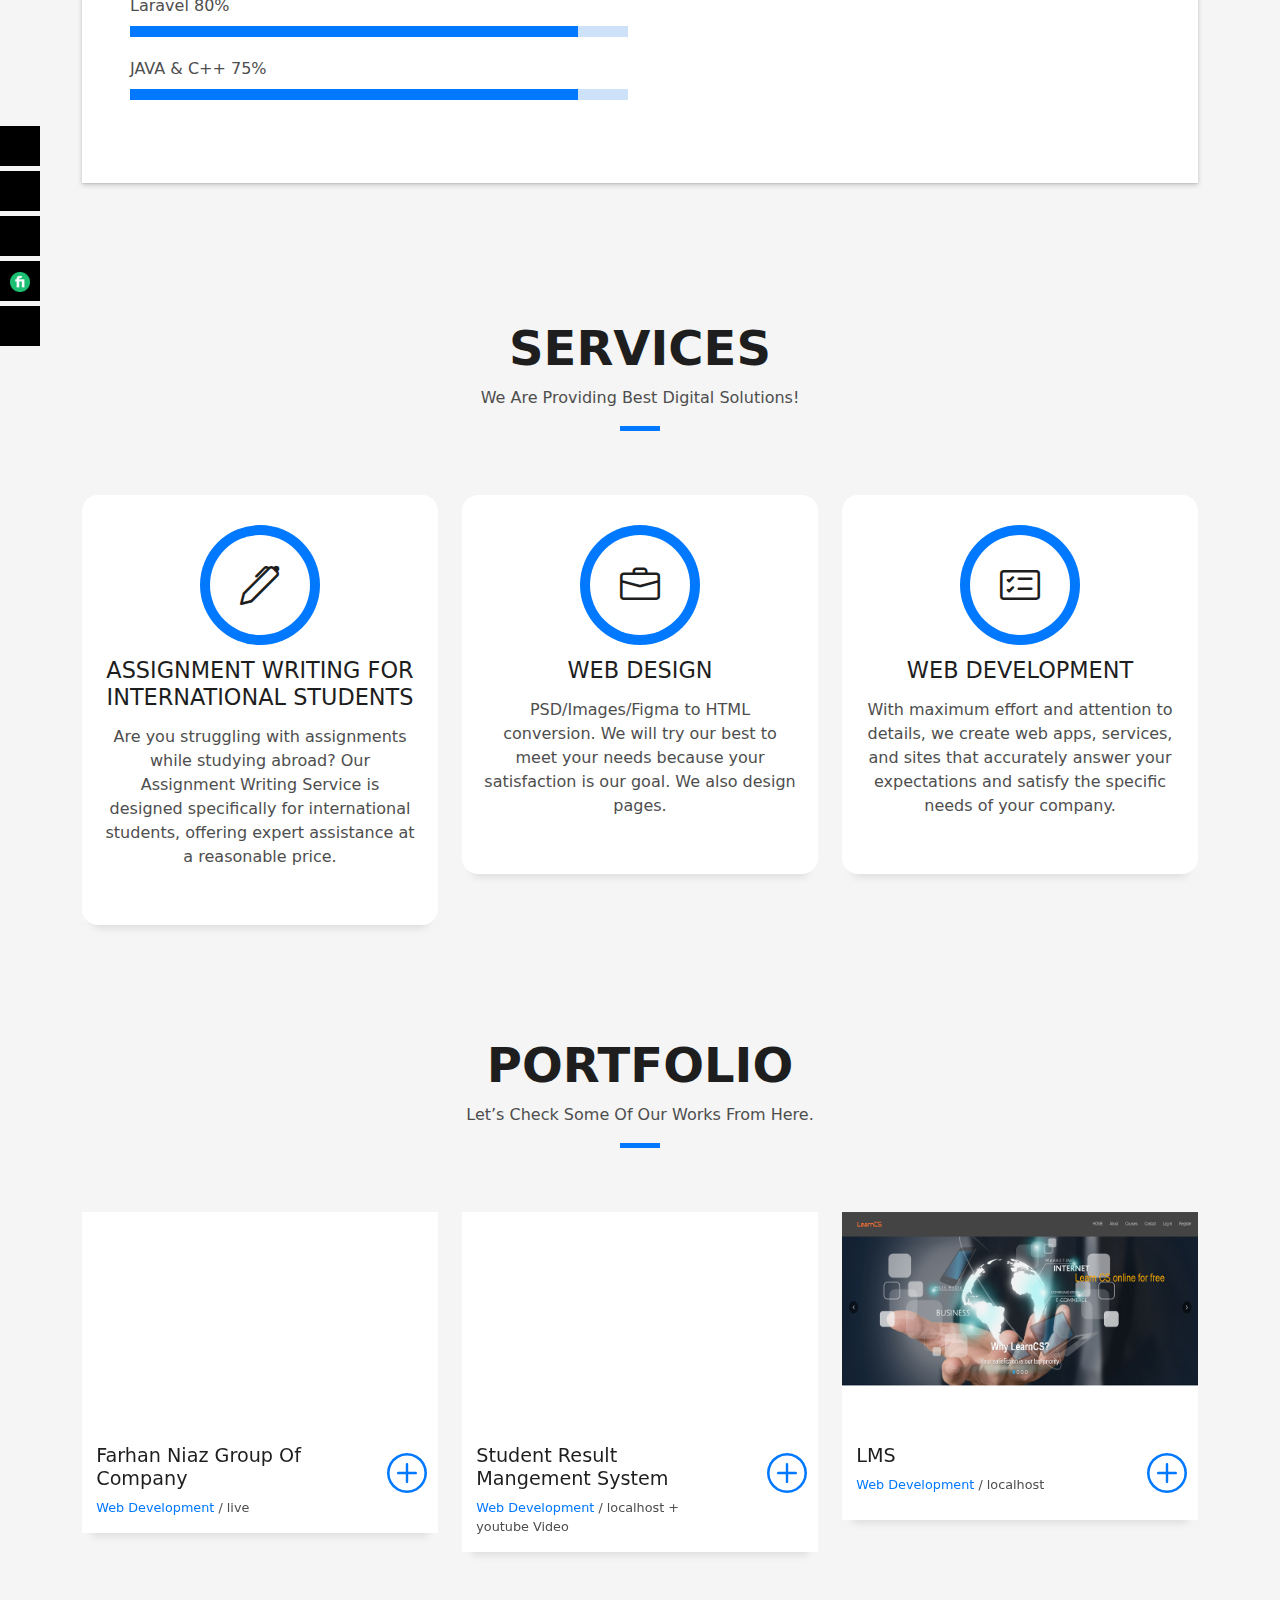
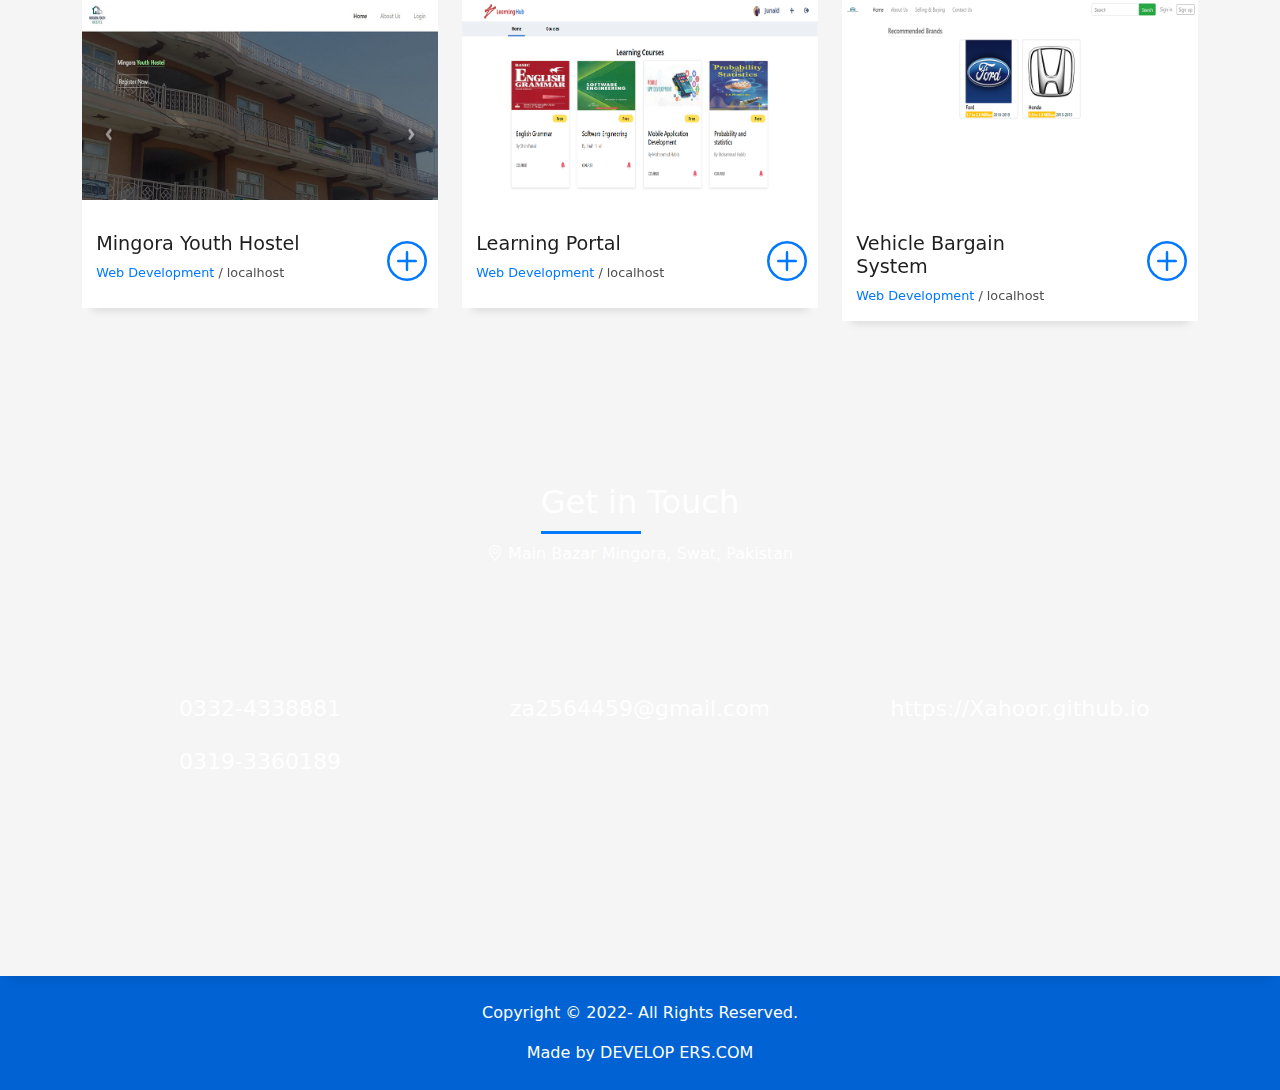
==== commit 0da3e63e: "Update index.html" ====
--- a/index.html
+++ b/index.html
@@ -227,6 +227,19 @@
           </div>
         </div>
         <div class="row justify-content-center">
+          <div class="col-md-4">
+            <div class="service-box">
+              <div class="service-ico">
+                <span class="ico-circle"><i class="bi bi-pen"></i></span>
+              </div>
+              <div class="service-content">
+                <h2 class="s-title">Assignment Writing for International Students</h2>
+                <p class="s-description text-center">
+                  Are you struggling with assignments while studying abroad? Our Assignment Writing Service is designed specifically for international students, offering expert assistance at a reasonable price.
+                </p>
+              </div>
+            </div>
+          </div>
           <div class="col-md-4">
             <div class="service-box">
               <div class="service-ico">
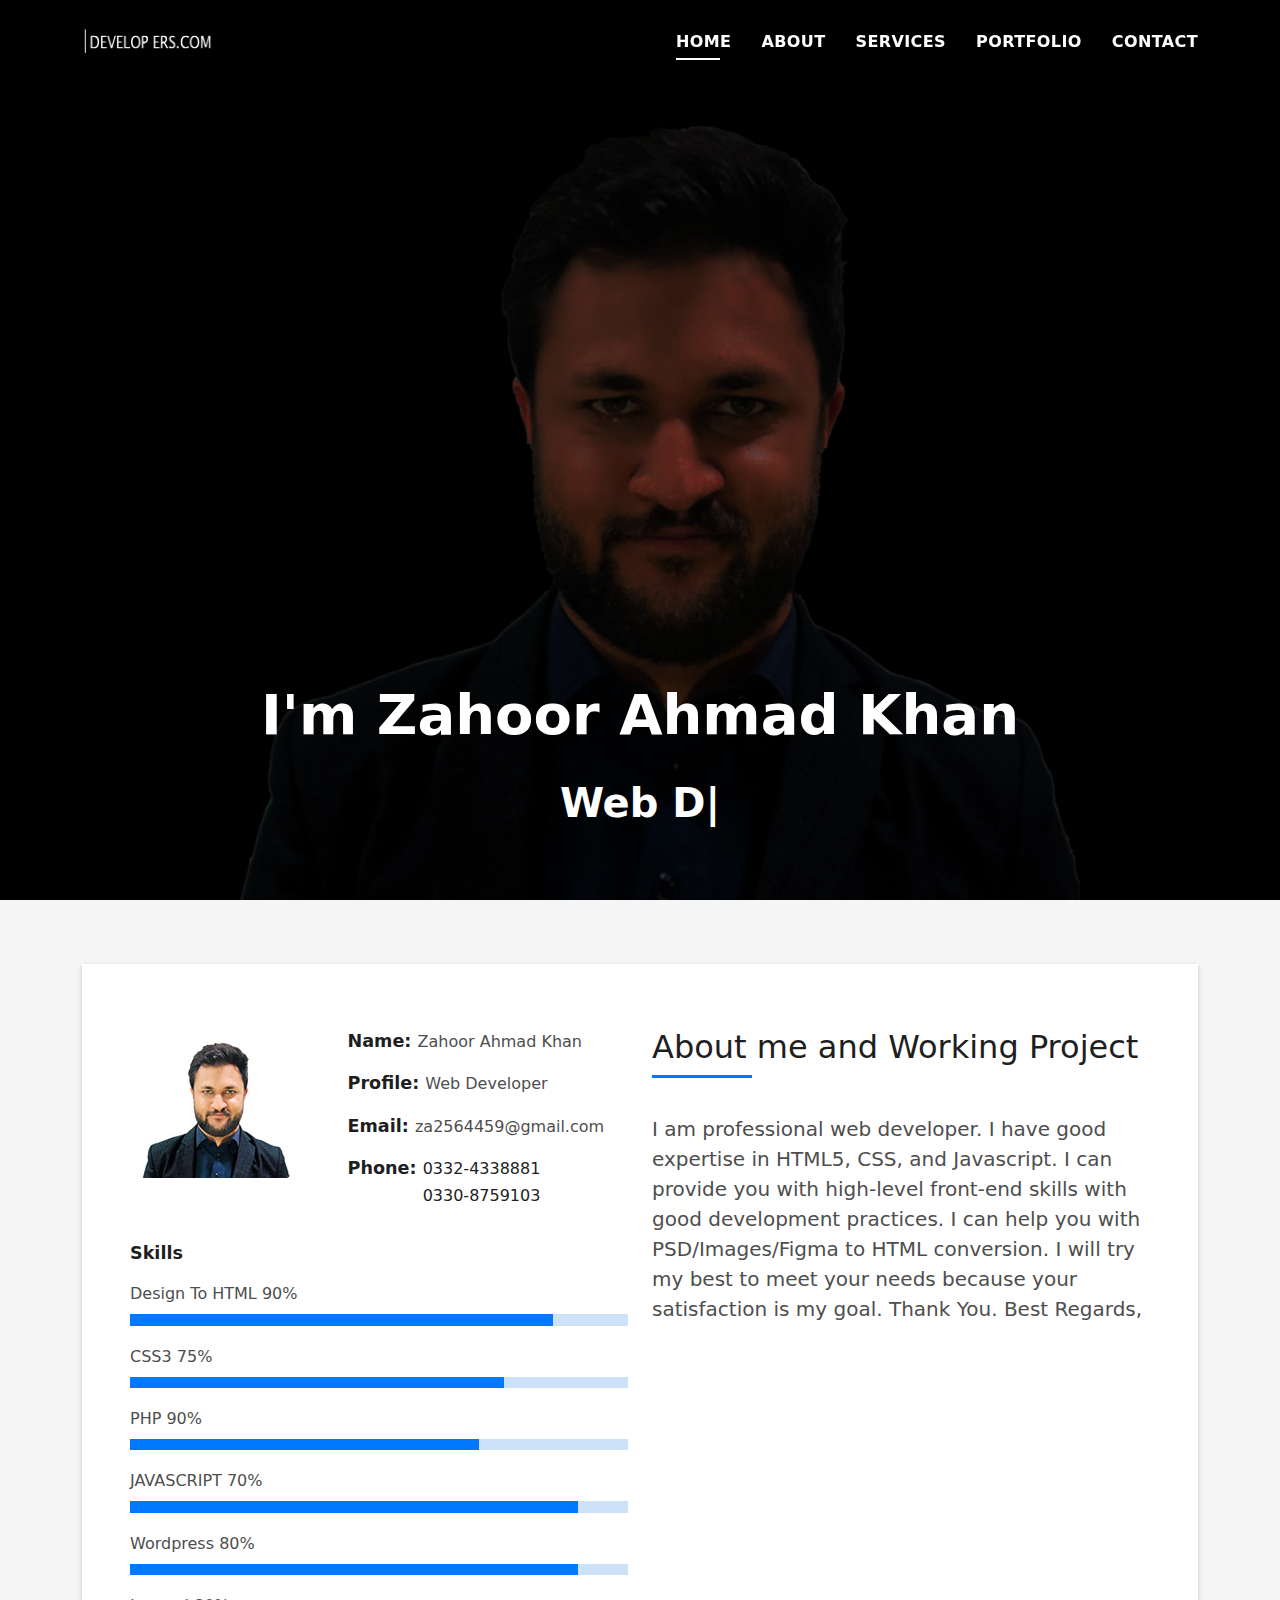
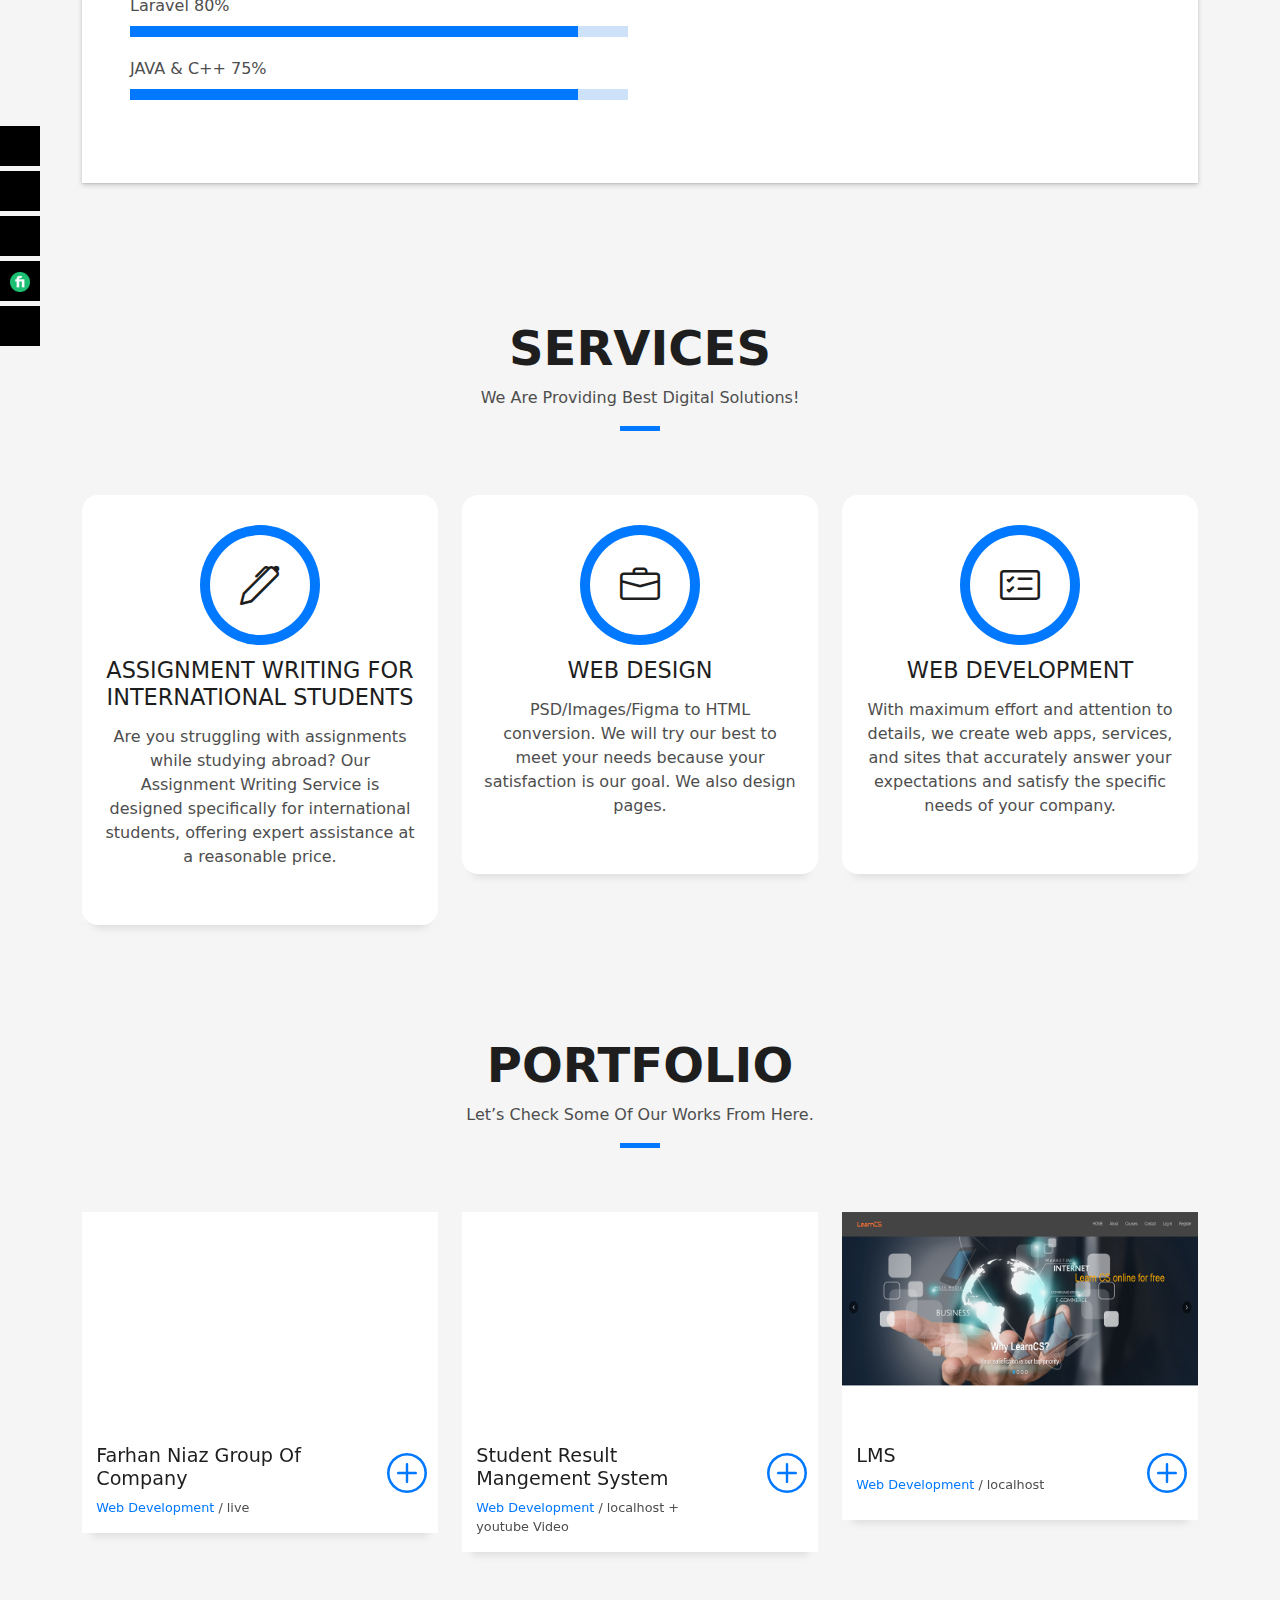
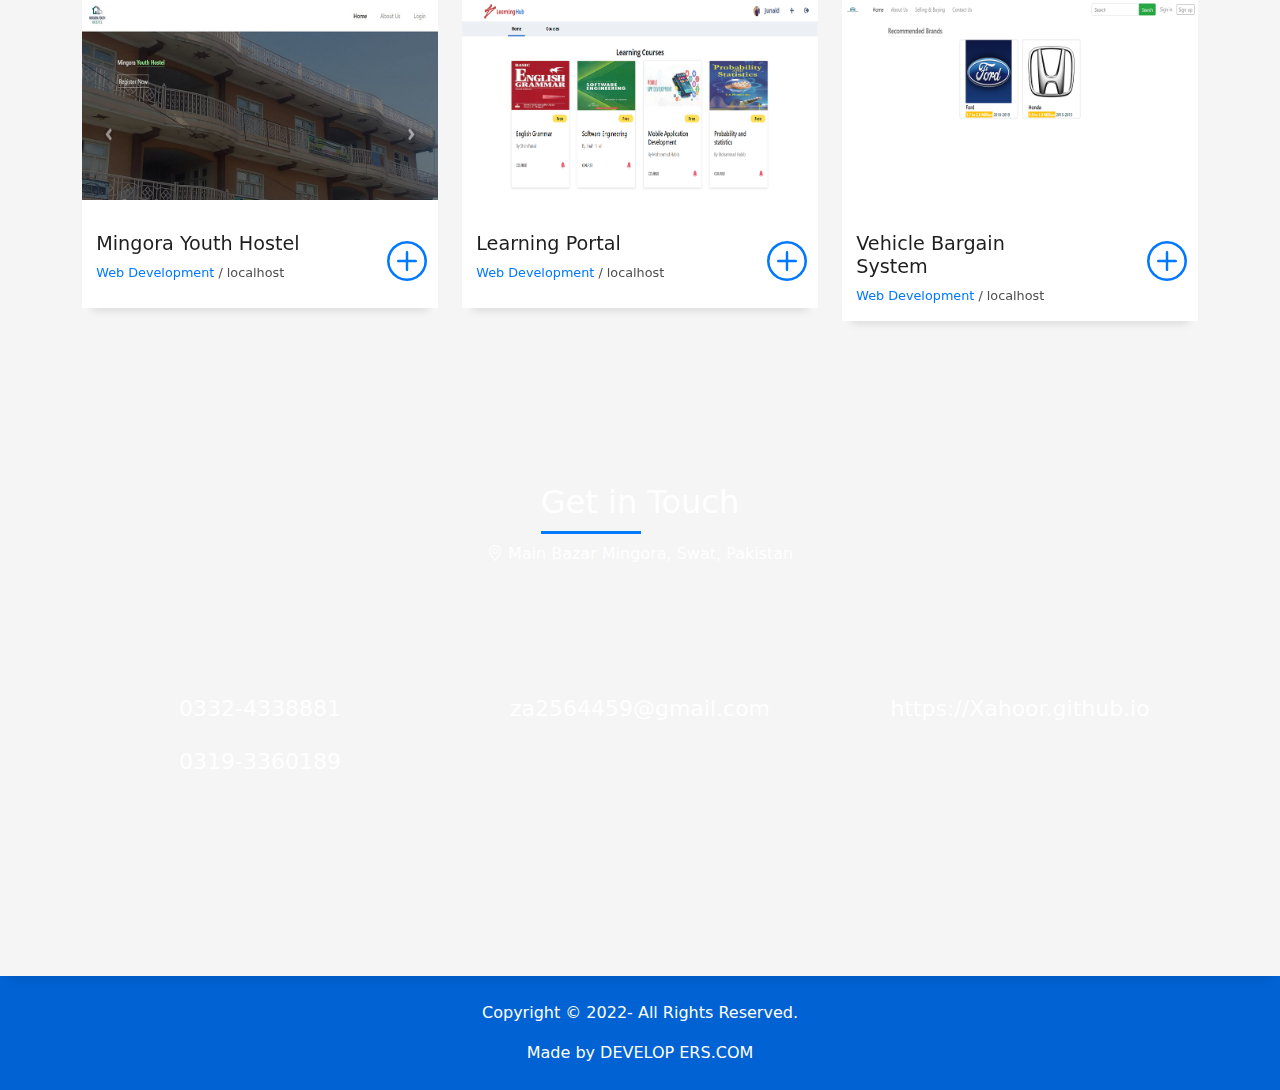
==== commit 7ea43c1e: "Update index.html" ====
--- a/index.html
+++ b/index.html
@@ -206,7 +206,7 @@
                 <a href="https://www.linkedin.com/in/zahoor-ahmad-ab902517b/" target="_blank"><li><i class="fab fa-linkedin-in"></i></li></a>
                 <a href="https://www.instagram.com/invites/contact/?i=1vaumdzwy9ibc&utm_content=dsw3iho" target="_blank"><li><i class="fab fa-instagram"></i></li></a>
                 <a href="https://www.fiverr.com/zahoor_ahmad" target="_blank"><li><img src="assets/img/fiverr.png" alt=""></li></a>
-                <a href="https://wa.me/923489368425?text=Hi%20Zahoor,%20tell%20me%20about%20DEVELOP%20ERS%20.%20COM" target="_blank"><li><i class="fab fa-whatsapp"></i></li></a>
+                <a href="https://wa.me/923324338881?text=Hi%20Zahoor,%20tell%20me%20about%20DEVELOP%20ERS%20.%20COM" target="_blank"><li><i class="fab fa-whatsapp"></i></li></a>
               </ul>
         </div>
 
